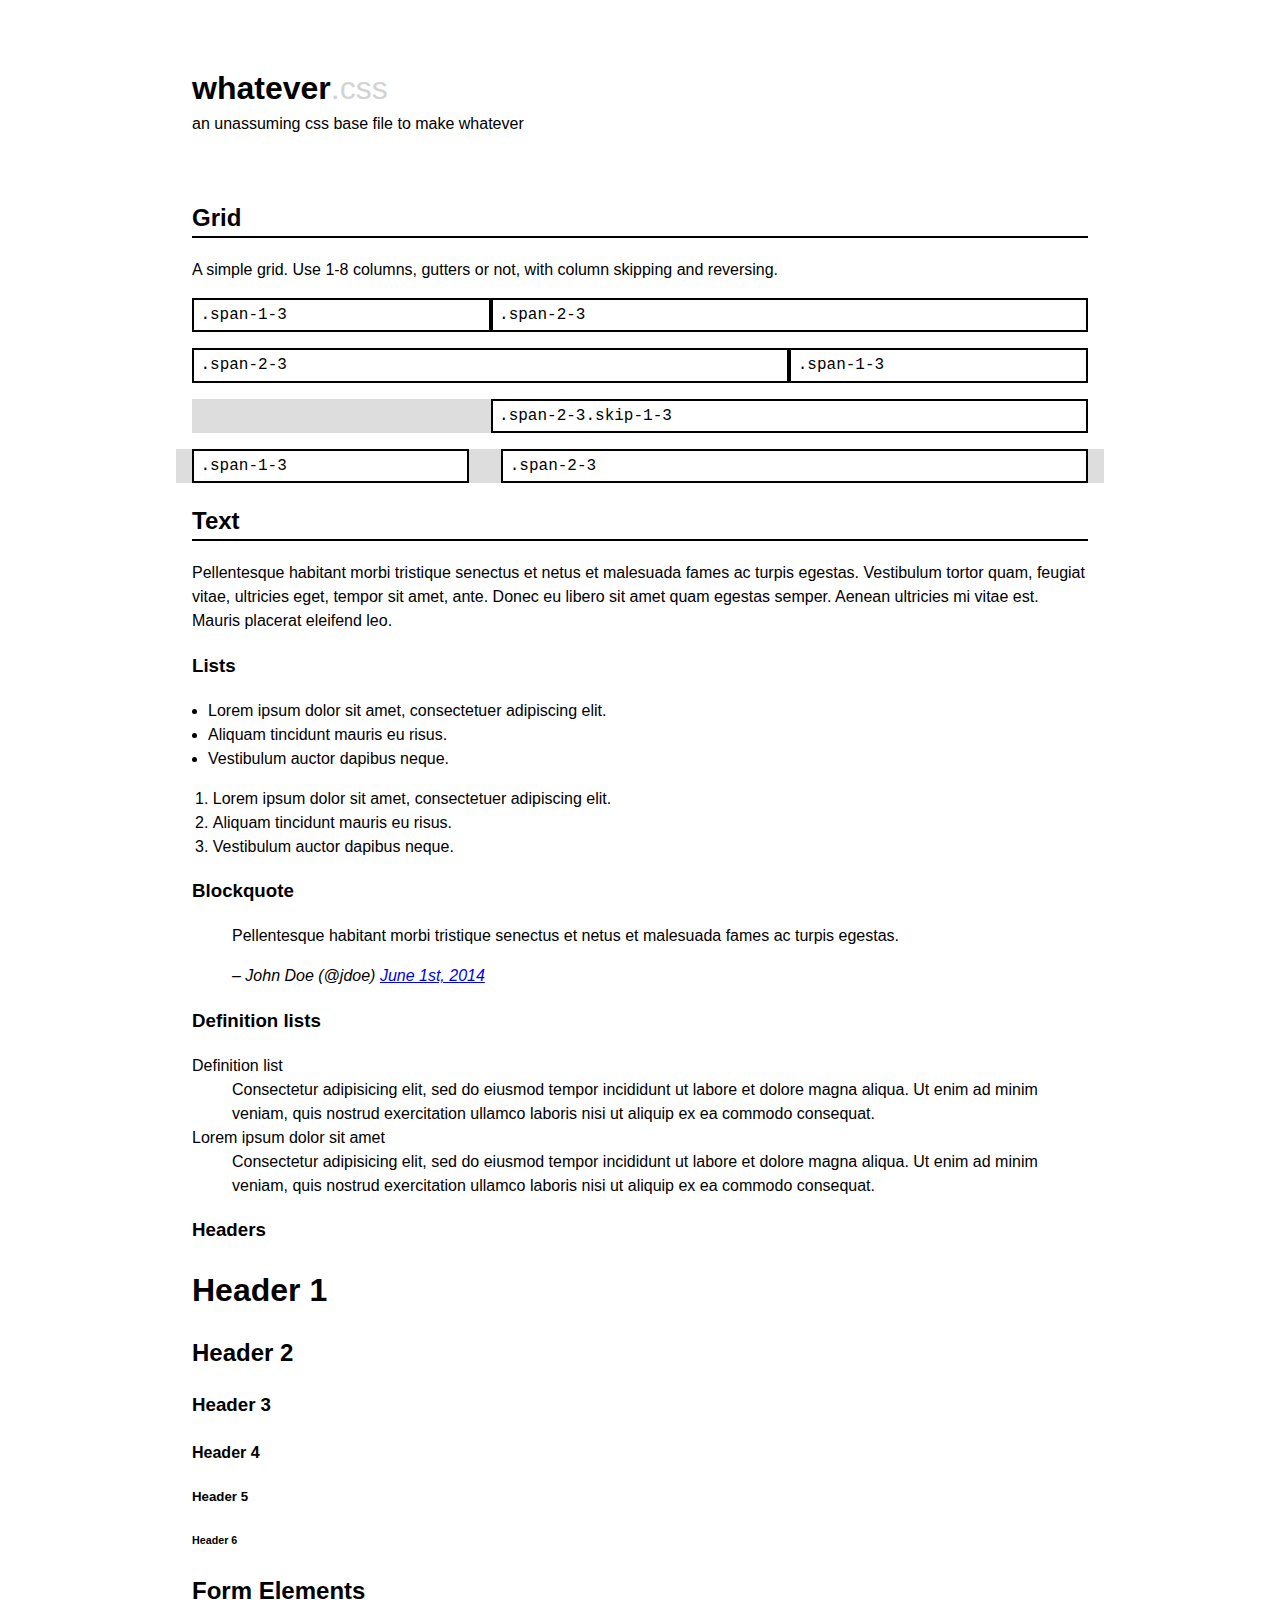
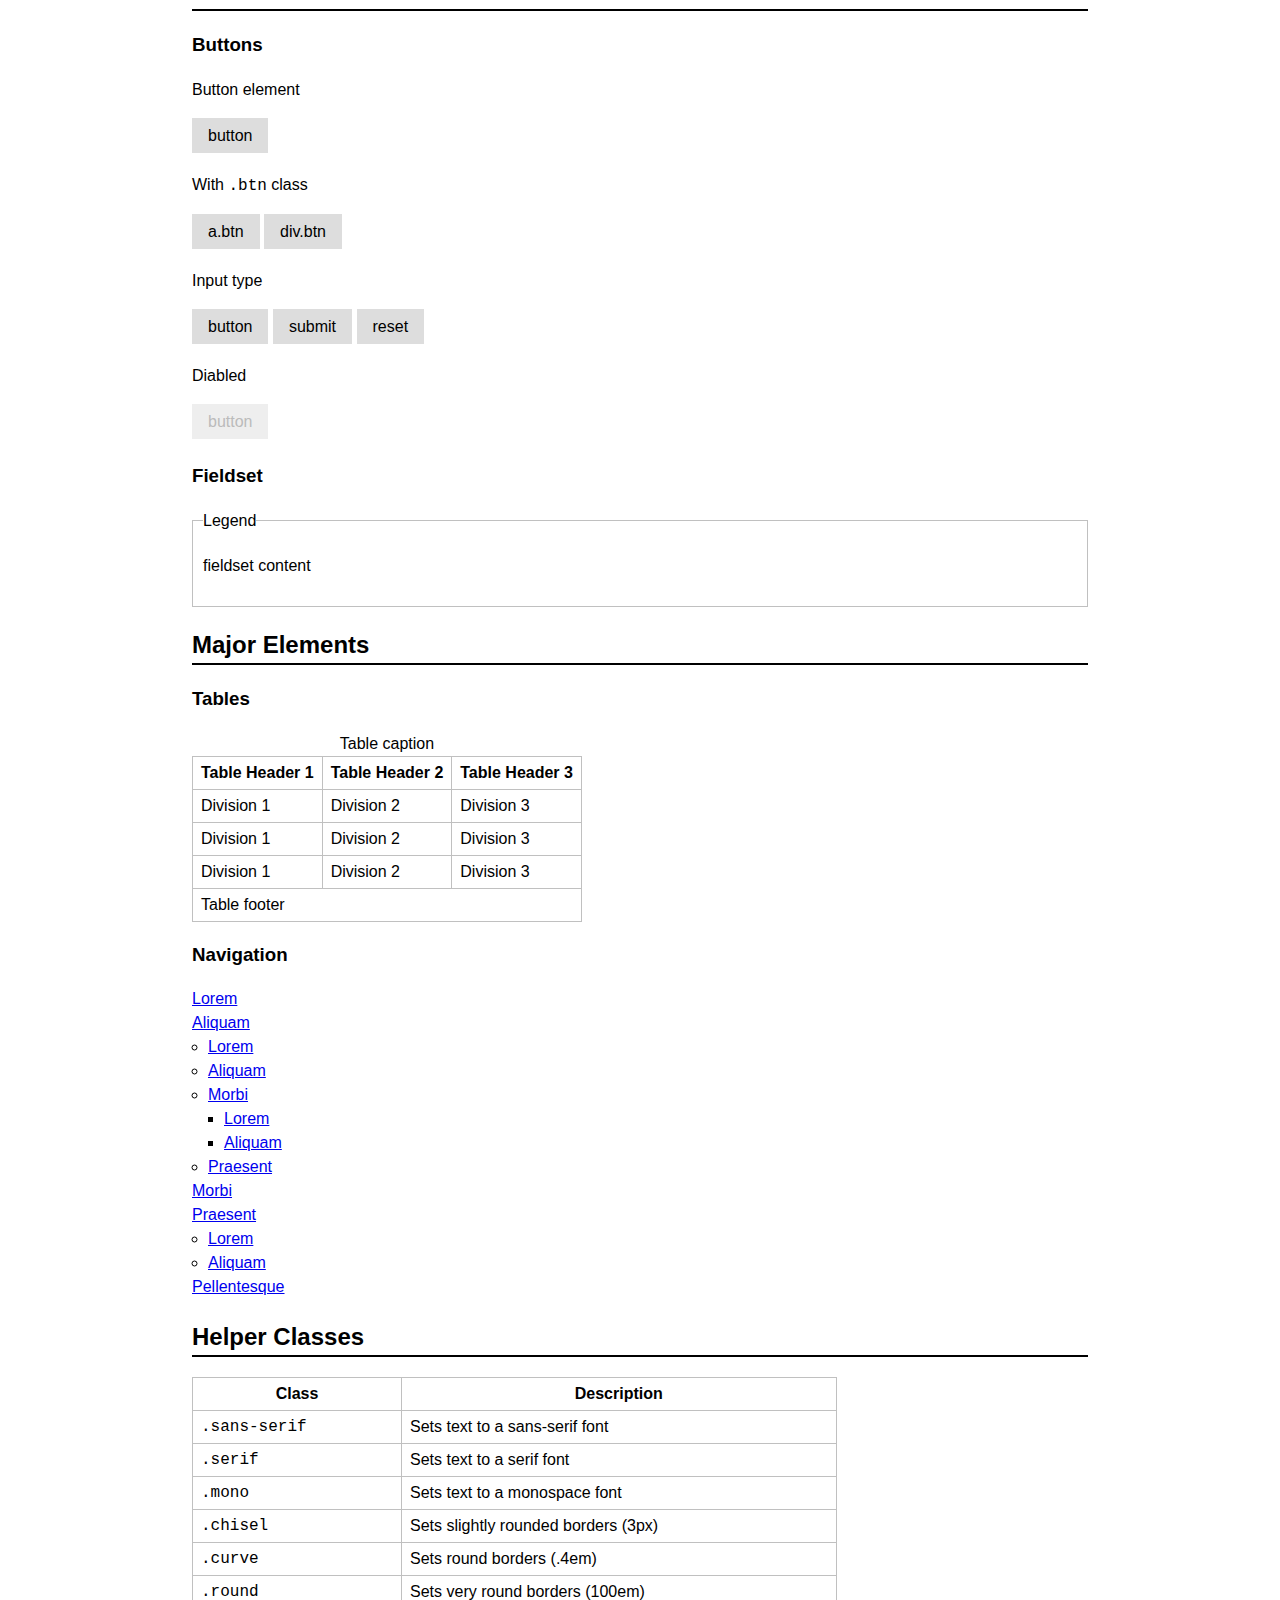
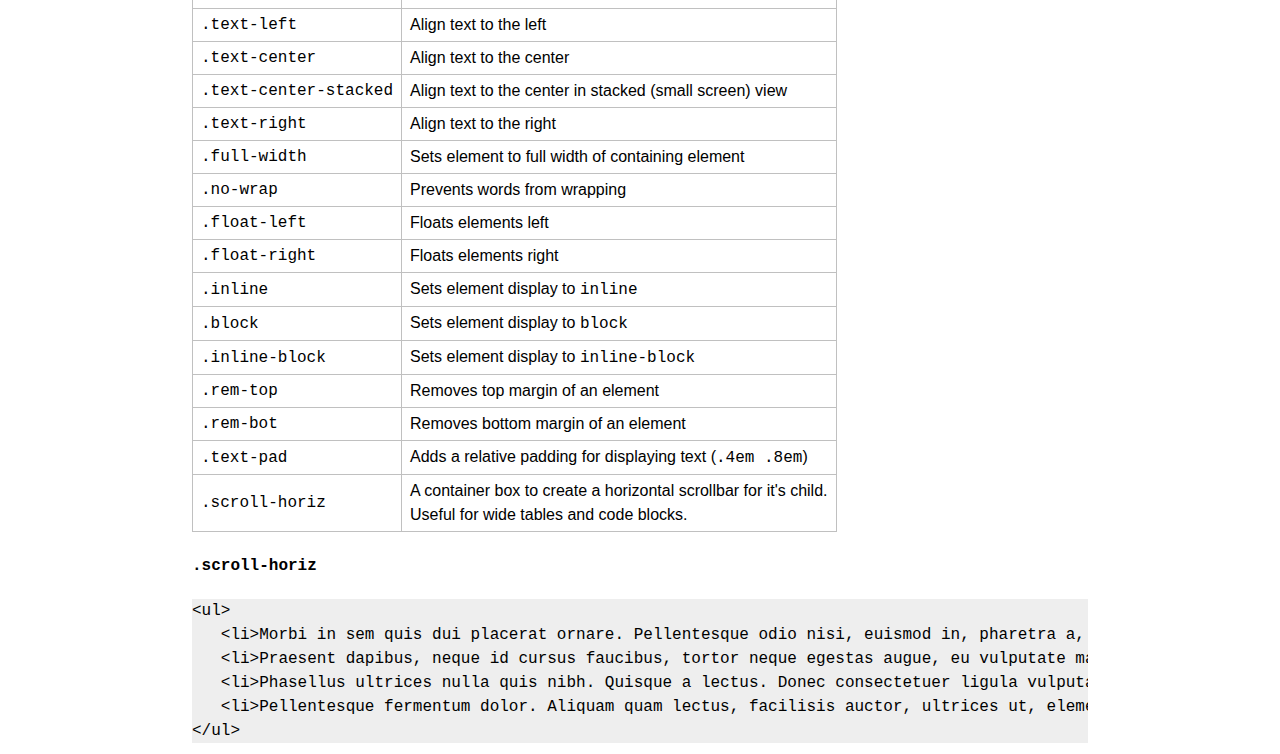
==== index.html @ 6bd066e4 "New repo and adding initial assets" ====
<!DOCTYPE html>
<html lang="en">

<head>
<meta charset="utf-8" />
<title>whatever.css</title>
<link rel="stylesheet" type="text/css" href="normalize.min.css" media="all">
<link rel="stylesheet" type="text/css" href="whatever.css" media="all">
<link rel="stylesheet" type="text/css" href="demo.css" media="all">

</head>

<body>

<div class="container">
	<h1 class="demo-title">whatever<span>.css</span></h1>
	<p class="demo-sub-title">an unassuming css base file to make whatever</p>


	<h2 class="demo-header">Grid</h2>
	<p>A simple grid. Use 1-8 columns, gutters or not, with column skipping and reversing.</p>
	<div class="demo-grid">
		<div class="row">
			<div class="col span-1-3 demo-col mono">.span-1-3</div>
			<div class="col span-2-3 demo-col mono">.span-2-3</div>
		</div>
		<div class="row reverse">
			<div class="col span-1-3 demo-col mono">.span-1-3</div>
			<div class="col span-2-3 demo-col mono">.span-2-3</div>
		</div>
		<div class="row">
			<div class="col span-2-3 skip-1-3 demo-col mono">.span-2-3.skip-1-3</div>
		</div>
		<div class="row spaced">
			<div class="col span-1-3"><div class="demo-col mono">.span-1-3</div></div>
			<div class="col span-2-3"><div class="demo-col mono">.span-2-3</div></div>
		</div>
	</div>

	<h2 class="demo-header">Text</h2>

	<p>Pellentesque habitant morbi tristique senectus et netus et malesuada fames ac turpis egestas. Vestibulum tortor quam, feugiat vitae, ultricies eget, tempor sit amet, ante. Donec eu libero sit amet quam egestas semper. Aenean ultricies mi vitae est. Mauris placerat eleifend leo.</p>

	<h3>Lists</h3>
	<ul>
		<li>Lorem ipsum dolor sit amet, consectetuer adipiscing elit.</li>
		<li>Aliquam tincidunt mauris eu risus.</li>
		<li>Vestibulum auctor dapibus neque.</li>
	</ul>

	<ol>
		<li>Lorem ipsum dolor sit amet, consectetuer adipiscing elit.</li>
		<li>Aliquam tincidunt mauris eu risus.</li>
		<li>Vestibulum auctor dapibus neque.</li>
	</ol>

	<h3>Blockquote</h3>
	<blockquote>
		<p>Pellentesque habitant morbi tristique senectus et netus et malesuada fames ac turpis egestas.</p>
		<cite>&ndash; John Doe (@jdoe) <a href="https://twitter.com/jdoe/statuses/9999999999999999">June 1st, 2014</a></cite>
	</blockquote>

	<h3>Definition lists</h3>
	<dl>
		<dt>Definition list</dt>
			<dd>Consectetur adipisicing elit, sed do eiusmod tempor incididunt ut labore et dolore magna aliqua. Ut enim ad minim veniam, quis nostrud exercitation ullamco laboris nisi ut aliquip ex ea commodo consequat.</dd>
		<dt>Lorem ipsum dolor sit amet</dt>
			<dd>Consectetur adipisicing elit, sed do eiusmod tempor incididunt ut labore et dolore magna aliqua. Ut enim ad minim veniam, quis nostrud exercitation ullamco laboris nisi ut aliquip ex ea commodo consequat.</dd>
	</dl>

	<h3>Headers</h3>
	<h1>Header 1</h1>
	<h2>Header 2</h2>
	<h3>Header 3</h3>
	<h4>Header 4</h4>
	<h5>Header 5</h5>
	<h6>Header 6</h6>


	<h2 class="demo-header">Form Elements</h2>
	<h3>Buttons</h3>

	<p>Button element</p>
	<button>button</button>

	<p>With <span class="mono">.btn</span> class</p>
	<a class="btn">a.btn</a>
	<div class="btn">div.btn</div>

	<p>Input type</p>
	<input type="button" value="button" />
	<input type="submit" value="submit" />
	<input type="reset" value="reset" />

	<p>Diabled</p>
	<button disabled>button</button>

	<h3>Fieldset</h3>
	<fieldset>
		<legend>Legend</legend>
		<p>fieldset content</p>
	</fieldset>


	<h2 class="demo-header">Major Elements</h2>
	<h3>Tables</h3>

	<table>
		<caption>Table caption</caption>
		<thead>
			<tr>
				<th>Table Header 1</th>
				<th>Table Header 2</th>
				<th>Table Header 3</th>
			</tr>
		</thead>
		<tfoot>
			<tr>
				<td colspan="3">Table footer</td>
			</tr>
		</tfoot>
		<tbody>
			<tr>
				<td>Division 1</td>
				<td>Division 2</td>
				<td>Division 3</td>
			</tr>
			<tr>
				<td>Division 1</td>
				<td>Division 2</td>
				<td>Division 3</td>
			</tr>
			<tr>
				<td>Division 1</td>
				<td>Division 2</td>
				<td>Division 3</td>
			</tr>
		</tbody>
	</table>

	<h3>Navigation</h3>
	<nav>
		<ul>
			<li><a href="#0">Lorem</a></li>
			<li><a href="#0">Aliquam</a>
				<ul>
					<li><a href="#0">Lorem</a></li>
					<li><a href="#0">Aliquam</a></li>
					<li><a href="#0">Morbi</a>
						<ul>
							<li><a href="#0">Lorem</a></li>
							<li><a href="#0">Aliquam</a></li>
						</ul>
					</li>
					<li><a href="#0">Praesent</a></li>
				</ul>
			</li>
			<li><a href="#0">Morbi</a></li>
			<li><a href="#0">Praesent</a>
				<ul>
					<li><a href="#0">Lorem</a></li>
					<li><a href="#0">Aliquam</a></li>
				</ul>
			</li>
			<li><a href="#0">Pellentesque</a></li>
		</ul>
	</nav>

	<h2 class="demo-header">Helper Classes</h2>
	<table>
		<thead>
			<th>Class</th>
			<th>Description</th>
		</thead>
		<tbody>
			<tr>
				<td class="mono">.sans-serif</td>
				<td>Sets text to a sans-serif font</td>
			</tr>
			<tr>
				<td class="mono">.serif</td>
				<td>Sets text to a serif font</td>
			</tr>
			<tr>
				<td class="mono">.mono</td>
				<td>Sets text to a monospace font</td>
			</tr>
			<tr>
				<td class="mono">.chisel</td>
				<td>Sets slightly rounded borders (3px)</td>
			</tr>
			<tr>
				<td class="mono">.curve</td>
				<td>Sets round borders (.4em)</td>
			</tr>
			<tr>
				<td class="mono">.round</td>
				<td>Sets very round borders (100em)</td>
			</tr>
			<tr>
				<td class="mono">.text-left</td>
				<td>Align text to the left</td>
			</tr>
			<tr>
				<td class="mono">.text-center</td>
				<td>Align text to the center</td>
			</tr>
			<tr>
				<td class="mono">.text-center-stacked</td>
				<td>Align text to the center in stacked (small screen) view</td>
			</tr>
			<tr>
				<td class="mono">.text-right</td>
				<td>Align text to the right</td>
			</tr>
			<tr>
				<td class="mono">.full-width</td>
				<td>Sets element to full width of containing element</td>
			</tr>
			<tr>
				<td class="mono">.no-wrap</td>
				<td>Prevents words from wrapping</td>
			</tr>
			<tr>
				<td class="mono">.float-left</td>
				<td>Floats elements left</td>
			</tr>
			<tr>
				<td class="mono">.float-right</td>
				<td>Floats elements right</td>
			</tr>
			<tr>
				<td class="mono">.inline</td>
				<td>Sets element display to <span class="mono">inline</span></td>
			</tr>
			<tr>
				<td class="mono">.block</td>
				<td>Sets element display to <span class="mono">block</span></td>
			</tr>
			<tr>
				<td class="mono">.inline-block</td>
				<td>Sets element display to <span class="mono">inline-block</span></td>
			</tr>
			<tr>
				<td class="mono">.rem-top</td>
				<td>Removes top margin of an element</td>
			</tr>
			<tr>
				<td class="mono">.rem-bot</td>
				<td>Removes bottom margin of an element</td>
			</tr>
			<tr>
				<td class="mono">.text-pad</td>
				<td>Adds a relative padding for displaying text (<span class="mono">.4em .8em</span>)</td>
			</tr>
			<tr>
				<td class="mono">.scroll-horiz</td>
				<td>A container box to create a horizontal scrollbar for it's child. <br />Useful for wide tables and code blocks.</td>
			</tr>
		</tbody>
	</table>

	<h4 class="mono">.scroll-horiz</h4>
	<pre class="scroll-horiz demo-bg-gray"><code>&lt;ul>
   &lt;li>Morbi in sem quis dui placerat ornare. Pellentesque odio nisi, euismod in, pharetra a, ultricies in, diam. Sed arcu. Cras consequat.&lt;/li>
   &lt;li>Praesent dapibus, neque id cursus faucibus, tortor neque egestas augue, eu vulputate magna eros eu erat. Aliquam erat volutpat. Nam dui mi, tincidunt quis, accumsan porttitor, facilisis luctus, metus.&lt;/li>
   &lt;li>Phasellus ultrices nulla quis nibh. Quisque a lectus. Donec consectetuer ligula vulputate sem tristique cursus. Nam nulla quam, gravida non, commodo a, sodales sit amet, nisi.&lt;/li>
   &lt;li>Pellentesque fermentum dolor. Aliquam quam lectus, facilisis auctor, ultrices ut, elementum vulputate, nunc.&lt;/li>
&lt;/ul></code></pre>


</div>



</body>

</html>
---- whatever.css ----
/*
whatever.css
*/

html {
	font: 100 16px/1.5 sans-serif;
	-webkit-text-size-adjust: none;
	-moz-box-sizing: border-box;
	box-sizing: border-box;
}

*, *:before, *:after {
	-moz-box-sizing: inherit;
	box-sizing: inherit;
}

body { margin: 0; }

a img { border: none; }

img,
svg,
video,
audio,
canvas { max-width: 100%; }

ul { padding-left: 1em; }
ol { padding-left: 1.3em; }

abbr[title],
acronym[title] {
	border-bottom: 1px dotted;
}

hr {
	height: .1em;
	border: none;
	color: #000;
	background-color: #000;
}

table {
	table-layout: fixed;
	margin: 1em 0;
}
th,
td {
	padding: .25em .5em;
	border: solid .1em #c0c0c0;
}

input {
	max-width: 100%;
}
input[type='button'] {
	-webkit-appearance: none;
}

input,
optgroup,
select,
textarea,
input[type="file"]::-webkit-file-upload-button {
	border: solid .1em #c0c0c0;
}

/* Buttons */
button,
.btn,
input[type='button'],
input[type='submit'],
input[type='reset'] {
	display: inline-block;
	margin-bottom: .25em;
    padding: .5em 1em;
    border: none;
    background-color: #ddd;
    vertical-align: middle;
    text-align: center;
    text-decoration: none;
    font-weight: normal;
    line-height: 1.2;
    cursor: pointer;
}
.btn:visited {

}

button:hover,
.btn:hover,
input[type='button']:hover,
input[type='submit']:hover,
input[type='reset']:hover {
    background-color: #eee;
	text-decoration: none;
}

button:not([disabled]):active,
.btn:not([disabled]):active,
input[type='button']:not([disabled]):active,
input[type='submit']:not([disabled]):active,
input[type='reset']:not([disabled]):active {
	outline: none;

}

button[disabled],
.btn[disabled],
input[type='button'][disabled],
input[type='submit'][disabled],
input[type='reset'][disabled] {
    background-color: #eee;
    color: #bbb;
    text-shadow: none;
    cursor: not-allowed;
}

textarea { max-width: 100%; }

fieldset {
	border-width: .1em;
	margin: 1em 0;
}

figure { margin: 0; }

nav > ul {
    margin: 0;
    padding-left: 0;
    list-style-type: none;
	font-weight: normal;
}

nav a:not([href]) { cursor: default; }

small { line-height: 1; }

.sans-serif { font-family: sans-serif; }
.serif { font-family: serif; }
.mono { font-family: monospace; }

.chisel { border-radius: 3px; }
.curve { border-radius: .4em; }
.round { border-radius: 100em; }

.text-left { text-align: left; }
.text-center { text-align: center; }
.text-right { text-align: right; }

.full-width { max-width: 100%; width: 100%; }

.no-wrap { white-space: nowrap; }

.float-left { float: left; }
.float-right { float: right; }

.inline { display: inline; }
.block { display: block; }
.inline-block { display: inline-block; }

.rem-top { margin-top: 0; }
.rem-bot { margin-bottom: 0; }

.text-pad { padding: .4em .8em; }

.scroll-horiz {
	overflow-x: visible;
	overflow-y: scroll;
	-webkit-overflow-scrolling: touch;
}

/*== GRID ==*/
.container {
	margin-right: auto;
	margin-left: auto;
	padding-right: 2em;
	padding-left: 2em;
	max-width: 60em;
}

.row {
	clear: both;
	width: 100%;
}
.row.spaced {
	margin-right: -1em;
	margin-left: -1em;
	width: auto;
}

.col {
	float: left;
	width: 100%;
}
.row.spaced > .col {
	padding-right: 1em;
	padding-left: 1em;
}
.row.reverse > .col {
	float: right;
	margin-left: 0;
}

.col.span-7-8 { width: 87.5%; }
.col.span-6-7 { width: 85.714%; }
.col.span-5-6 { width: 83.333%; }
.col.span-4-5 { width: 80%; }
.col.span-3-4,
.col.span-6-8 { width: 75%; }
.col.span-5-7 { width: 71.428%; }
.col.span-2-3,
.col.span-4-6 { width: 66.666%; }
.col.span-5-8 { width: 62.5%; }
.col.span-3-5 { width: 60%; }
.col.span-4-7 { width: 57.142%; }
.col.span-1-2,
.col.span-2-4,
.col.span-3-6,
.col.span-4-8 { width: 50%; }
.col.span-3-7 { width: 42.857%; }
.col.span-2-5 { width: 40%; }
.col.span-3-8 { width: 37.5%; }
.col.span-1-3,
.col.span-2-6 { width: 33.333%; }
.col.span-2-7 { width: 28.571%; }
.col.span-1-4,
.col.span-2-8 { width: 25%; }
.col.span-1-5 { width: 20%; }
.col.span-1-6 { width: 16.666%; }
.col.span-1-7 { width: 14.285%; }
.col.span-1-8 { width: 12.5%; }

.col.skip-7-8 { margin-left: 87.5%; }
.col.skip-6-7 { margin-left: 85.714%; }
.col.skip-5-6 { margin-left: 83.333%; }
.col.skip-4-5 { margin-left: 80%; }
.col.skip-3-4,
.col.skip-6-8 { margin-left: 75%; }
.col.skip-5-7 { margin-left: 71.428%; }
.col.skip-2-3,
.col.skip-4-6 { margin-left: 66.666%; }
.col.skip-5-8 { margin-left: 62.5%; }
.col.skip-3-5 { margin-left: 60%; }
.col.skip-4-7 { margin-left: 57.142%; }
.col.skip-1-2,
.col.skip-2-4,
.col.skip-3-6,
.col.skip-4-8 { margin-left: 50%; }
.col.skip-3-7 { margin-left: 42.857%; }
.col.skip-2-5 { margin-left: 40%; }
.col.skip-3-8 { margin-left: 37.5%; }
.col.skip-1-3,
.col.skip-2-6 { margin-left: 33.333%; }
.col.skip-2-7 { margin-left: 28.571%; }
.col.skip-1-4,
.col.skip-2-8 { margin-left: 25%; }
.col.skip-1-5 { margin-left: 20%; }
.col.skip-1-6 { margin-left: 16.666%; }
.col.skip-1-7 { margin-left: 14.285%; }
.col.skip-1-8 { margin-left: 12.5%; }

.row.reverse > .col.skip-7-8 { margin-right: 87.5%; }
.row.reverse > .col.skip-6-7 { margin-right: 85.714%; }
.row.reverse > .col.skip-5-6 { margin-right: 83.333%; }
.row.reverse > .col.skip-4-5 { margin-right: 80%; }
.row.reverse > .col.skip-3-4,
.row.reverse > .col.skip-6-8 { margin-right: 75%; }
.row.reverse > .col.skip-5-7 { margin-right: 71.428%; }
.row.reverse > .col.skip-2-3,
.row.reverse > .col.skip-4-6 { margin-right: 66.666%; }
.row.reverse > .col.skip-5-8 { margin-right: 62.5%; }
.row.reverse > .col.skip-3-5 { margin-right: 60%; }
.row.reverse > .col.skip-4-7 { margin-right: 57.142%; }
.row.reverse > .col.skip-1-2,
.row.reverse > .col.skip-2-4,
.row.reverse > .col.skip-3-6,
.row.reverse > .col.skip-4-8 { margin-right: 50%; }
.row.reverse > .col.skip-3-7 { margin-right: 42.857%; }
.row.reverse > .col.skip-2-5 { margin-right: 40%; }
.row.reverse > .col.skip-3-8 { margin-right: 37.5%; }
.row.reverse > .col.skip-1-3,
.row.reverse > .col.skip-2-6 { margin-right: 33.333%; }
.row.reverse > .col.skip-2-7 { margin-right: 28.571%; }
.row.reverse > .col.skip-1-4,
.row.reverse > .col.skip-2-8 { margin-right: 25%; }
.row.reverse > .col.skip-1-5 { margin-right: 20%; }
.row.reverse > .col.skip-1-6 { margin-right: 16.666%; }
.row.reverse > .col.skip-1-7 { margin-right: 14.285%; }
.row.reverse > .col.skip-1-8 { margin-right: 12.5%; }

/* clearfix for floated children */
nav ul:after,
.cf:after,
.row:after {
  content: "";
  display: table;
  clear: both;
}

/*== MEDIA QUERIES ==*/
/* large screen */
@media only screen and (min-width: 1700px) {
	body { font-size: 160%; }
}

/* normal desktop */
@media only screen and (max-width: 1699px) and (min-width: 1300px)  {
	body { font-size: 120%; }
}

/* small / tablet */
@media only screen and (max-width: 1299px) and (min-width: 481px)  {

}

/* all but phone (stacked columns) */
@media only screen and (min-width: 481px) {
	.show-stacked { display: none; }
}

/* phone (stacked columns) */
@media only screen and (max-width: 480px) {
	body { font-size: 90%; }

	.row:not(.no-stack) > .col {
		float: none;
		width: 100%;
	}

	.row:not(.no-stack) > .col[class*="skip-"],
	.row:not(.no-stack).reverse > .col[class*="skip-"] /* for selectivity */ {
		margin-right: 0;
		margin-left: 0;
	}

	.text-center-stacked { text-align: center; }

	.hide-stacked { display: none; }
}
---- demo.css ----
.demo-title {
    margin: 2em 0 0 0;
}

.demo-title span {
    font-weight: 100;
    color: lightgray;
}
.demo-sub-title {
    margin: 0 0 4em 0;
}

h1.demo-header,
h2.demo-header,
h3.demo-header,
h4.demo-header,
h5.demo-header,
h6.demo-header {
    border-bottom: solid .1em;
}

.demo-grid .row {
    margin-top: 1em;
    margin-bottom: 1em;
    background-color: #ddd;
}

.demo-grid .demo-col {
    border: .15em solid black;
    padding: .2em .4em;
    background-color: white;
}

.demo-bg-gray {
    background-color: #eee;
}
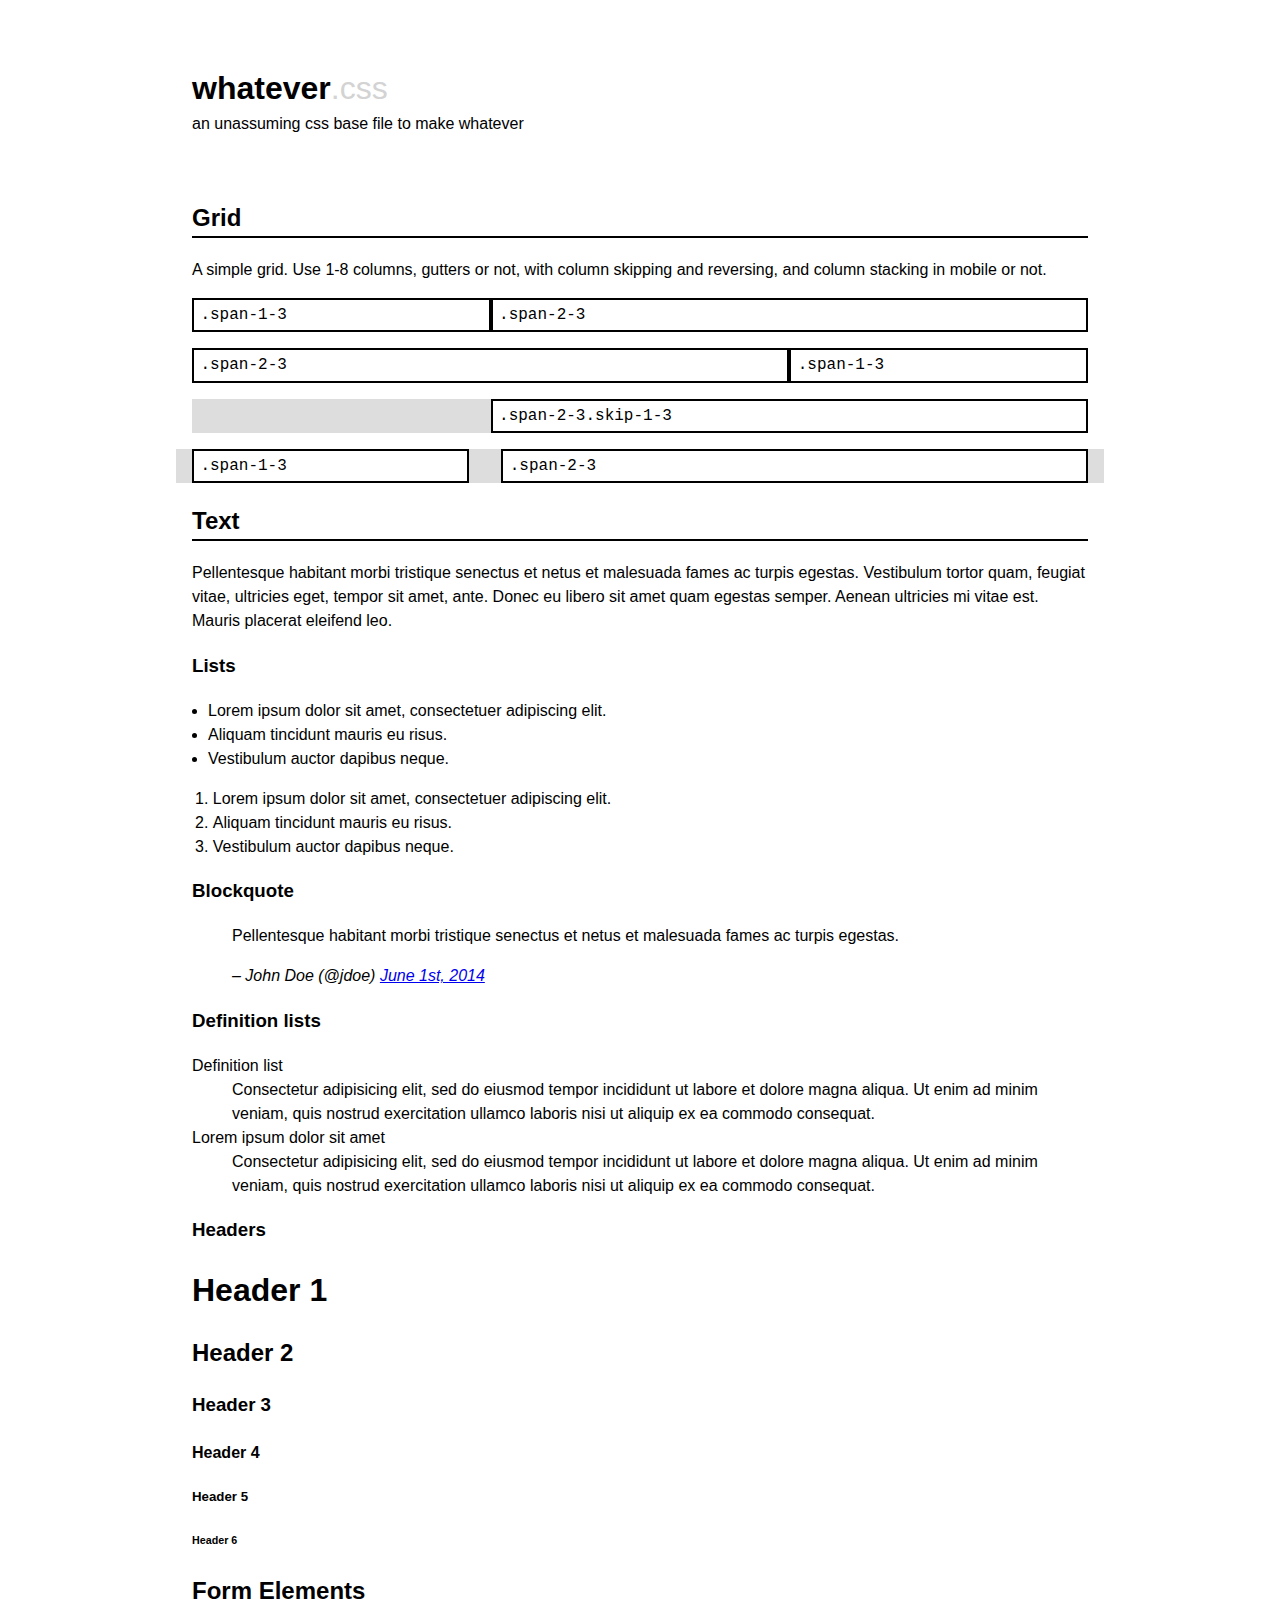
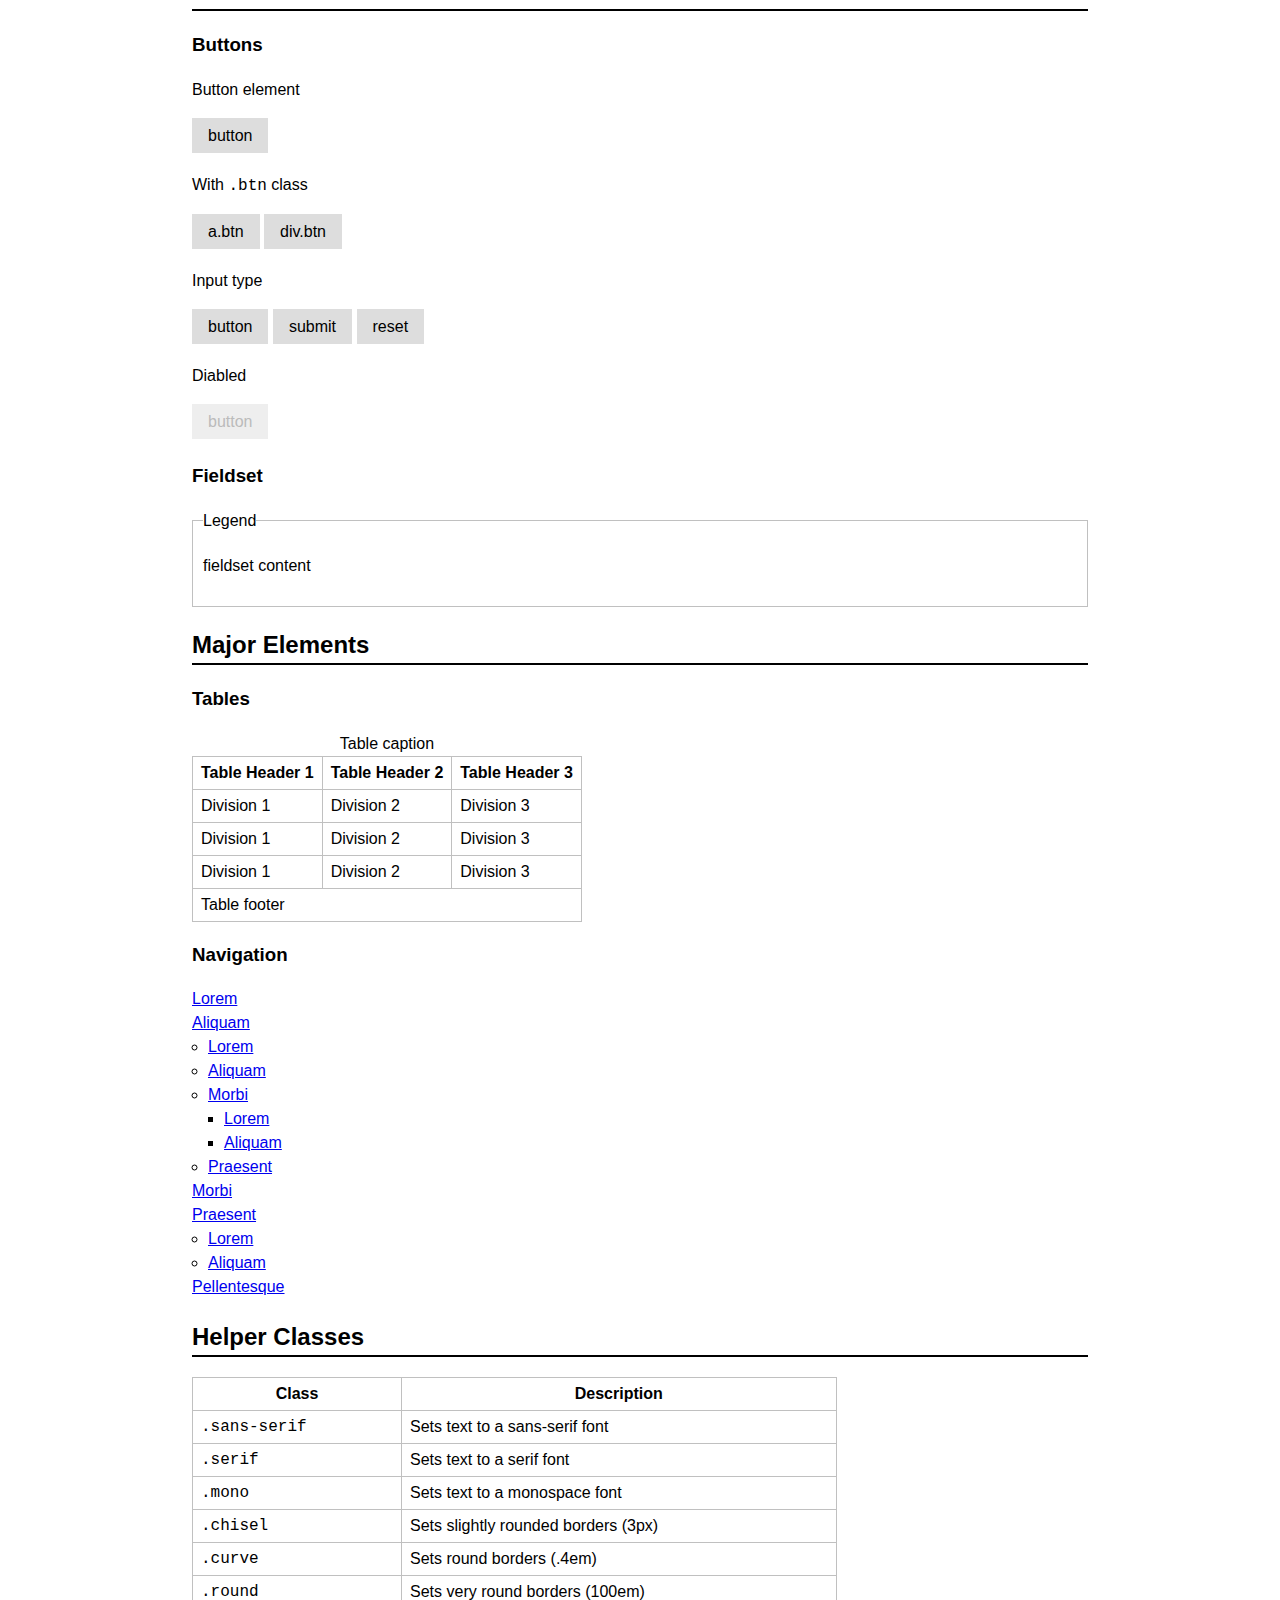
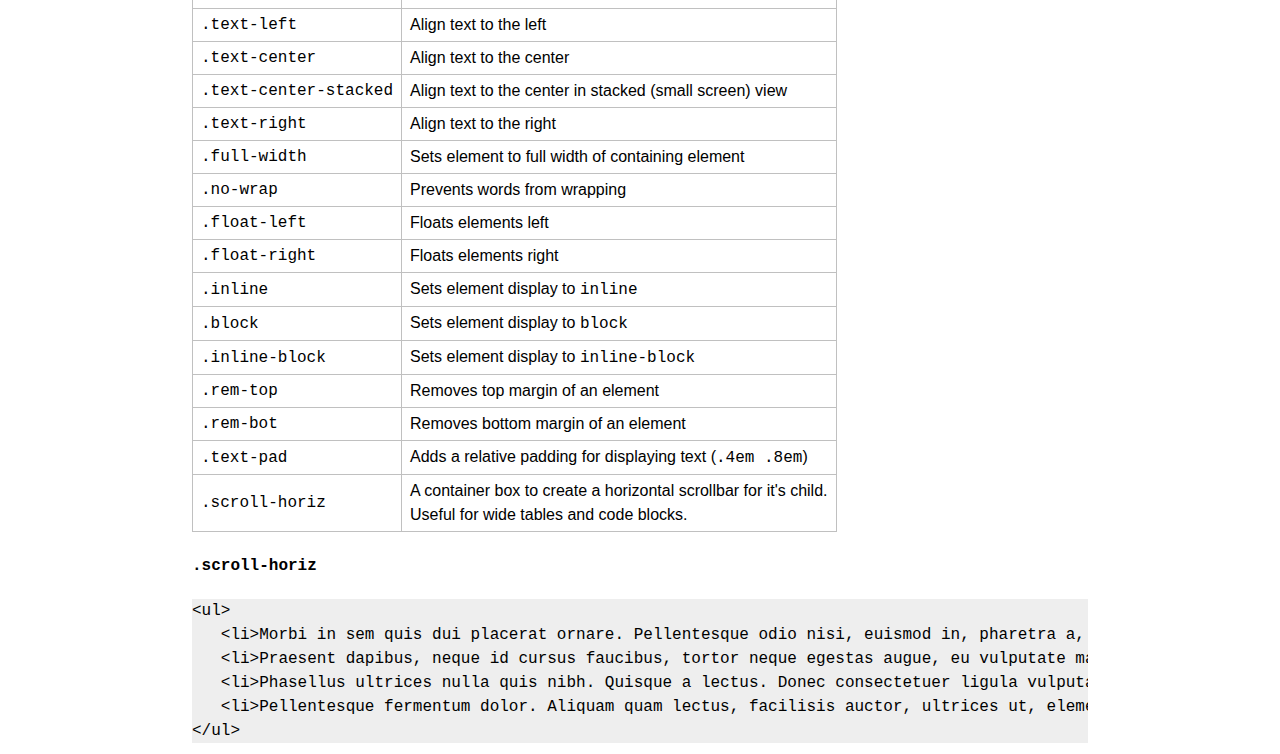
==== commit c0625856: "More commenting" ====
--- a/index.html
+++ b/index.html
@@ -2,8 +2,10 @@
 <html lang="en">
 
 <head>
+<title>whatever.css</title>
 <meta charset="utf-8" />
-<title>whatever.css</title>
+<meta name="viewport" content="width=device-width, initial-scale=1" />
+
 <link rel="stylesheet" type="text/css" href="normalize.min.css" media="all">
 <link rel="stylesheet" type="text/css" href="whatever.css" media="all">
 <link rel="stylesheet" type="text/css" href="demo.css" media="all">
@@ -13,12 +15,12 @@
 <body>
 
 <div class="container">
+
 	<h1 class="demo-title">whatever<span>.css</span></h1>
 	<p class="demo-sub-title">an unassuming css base file to make whatever</p>
 
-
 	<h2 class="demo-header">Grid</h2>
-	<p>A simple grid. Use 1-8 columns, gutters or not, with column skipping and reversing.</p>
+	<p>A simple grid. Use 1-8 columns, gutters or not, with column skipping and reversing, and column stacking in mobile or not.</p>
 	<div class="demo-grid">
 		<div class="row">
 			<div class="col span-1-3 demo-col mono">.span-1-3</div>
@@ -75,7 +77,6 @@
 	<h4>Header 4</h4>
 	<h5>Header 5</h5>
 	<h6>Header 6</h6>
-
 
 	<h2 class="demo-header">Form Elements</h2>
 	<h3>Buttons</h3>
--- a/whatever.css
+++ b/whatever.css
@@ -3,36 +3,37 @@
 */
 
 html {
-	font: 100 16px/1.5 sans-serif;
-	-webkit-text-size-adjust: none;
-	-moz-box-sizing: border-box;
-	box-sizing: border-box;
+	font: 100 16px/1.5 sans-serif; /* better default font */
+	-moz-box-sizing: border-box; /* border box sizing for mozilla */
+	box-sizing: border-box; /* border box sizing */
 }
 
 *, *:before, *:after {
-	-moz-box-sizing: inherit;
-	box-sizing: inherit;
-}
-
-body { margin: 0; }
-
-a img { border: none; }
+	-moz-box-sizing: inherit; /* inherit box sizing for mozilla */
+	box-sizing: inherit; /* inherit box sizing */
+}
+
+body { margin: 0; /* remove body margin */ }
+
+a img {
+	border: none; /* removes border on older browsers */
+	vertical-align: middle; /* vertically centers images in links */
+}
 
 img,
 svg,
 video,
 audio,
-canvas { max-width: 100%; }
-
-ul { padding-left: 1em; }
-ol { padding-left: 1.3em; }
+canvas,
+input { max-width: 100%; /* keep elements in container */ }
+
+ul { padding-left: 1em; /* bullets flush left */ }
+ol { padding-left: 1.3em; /* bullets flush left */ }
 
 abbr[title],
-acronym[title] {
-	border-bottom: 1px dotted;
-}
-
-hr {
+acronym[title] { border-bottom: .1em dotted; /* add abbreviation style */ }
+
+hr { /* basic hr style */
 	height: .1em;
 	border: none;
 	color: #000;
@@ -40,46 +41,67 @@
 }
 
 table {
-	table-layout: fixed;
-	margin: 1em 0;
+	table-layout: fixed; /* a more reliable table */
+	border-collapse: collapse; /* keep it tight */
+	margin: 1em 0; /* typical element margins */
 }
 th,
-td {
+td { /* basic table style */
 	padding: .25em .5em;
 	border: solid .1em #c0c0c0;
 }
 
 input {
-	max-width: 100%;
+	font-size: inherit; /* fixes some inputs not resizing */
 }
 input[type='button'] {
 	-webkit-appearance: none;
 }
-
-input,
-optgroup,
-select,
-textarea,
-input[type="file"]::-webkit-file-upload-button {
-	border: solid .1em #c0c0c0;
-}
-
-/* Buttons */
+input[type='range'] {
+	margin: 0; /* remove side margins */
+}
+
+textarea {
+	font: inherit; /* remove monospace styling */
+	max-width: 100%; /* prevent from resizing past container */
+}
+
+select { font-size: inherit; /* fixes select not resizing */ }
+
+iframe { border: 0; /* remove border */ }
+
+fieldset {
+	border-width: .1em; /* font relative border width */
+	margin: 1em 0;
+}
+
+legend { padding: 0; /* aligns legend with fieldset content */ }
+
+blockquote { margin: 1em 2.5em; /* font relative margins */ }
+
+figure { margin: 1em 0; /* typical element margins */ }
+
+small { line-height: 1; }
+
+dd { margin-left: 2.5em; /* font relative margin */ }
+
 button,
 .btn,
 input[type='button'],
 input[type='submit'],
-input[type='reset'] {
+input[type='reset'] { /* basic button style */
+	font-size: inherit;
+	font-weight: normal;
+    line-height: 1.2;
 	display: inline-block;
 	margin-bottom: .25em;
     padding: .5em 1em;
     border: none;
+	color: inherit;
     background-color: #ddd;
     vertical-align: middle;
     text-align: center;
     text-decoration: none;
-    font-weight: normal;
-    line-height: 1.2;
     cursor: pointer;
 }
 .btn:visited {
@@ -90,7 +112,7 @@
 .btn:hover,
 input[type='button']:hover,
 input[type='submit']:hover,
-input[type='reset']:hover {
+input[type='reset']:hover { /* basic hover button style */
     background-color: #eee;
 	text-decoration: none;
 }
@@ -99,41 +121,29 @@
 .btn:not([disabled]):active,
 input[type='button']:not([disabled]):active,
 input[type='submit']:not([disabled]):active,
-input[type='reset']:not([disabled]):active {
+input[type='reset']:not([disabled]):active { /* basic active button style */
 	outline: none;
-
 }
 
 button[disabled],
 .btn[disabled],
 input[type='button'][disabled],
 input[type='submit'][disabled],
-input[type='reset'][disabled] {
+input[type='reset'][disabled] { /* basic diasbled button style */
     background-color: #eee;
     color: #bbb;
     text-shadow: none;
     cursor: not-allowed;
 }
 
-textarea { max-width: 100%; }
-
-fieldset {
-	border-width: .1em;
-	margin: 1em 0;
-}
-
-figure { margin: 0; }
-
-nav > ul {
+nav > ul { /* basic nav ul styles */
     margin: 0;
     padding-left: 0;
     list-style-type: none;
 	font-weight: normal;
 }
 
-nav a:not([href]) { cursor: default; }
-
-small { line-height: 1; }
+nav a:not([href]) { cursor: default; /* remove pointer on nav links with no destination */ }
 
 .sans-serif { font-family: sans-serif; }
 .serif { font-family: serif; }
@@ -147,7 +157,7 @@
 .text-center { text-align: center; }
 .text-right { text-align: right; }
 
-.full-width { max-width: 100%; width: 100%; }
+.full-width { width: 100%; }
 
 .no-wrap { white-space: nowrap; }
 
@@ -163,9 +173,9 @@
 
 .text-pad { padding: .4em .8em; }
 
-.scroll-horiz {
+.scroll-horiz { /* a horizontally scrollable container div for wide elements */
 	overflow-x: visible;
-	overflow-y: scroll;
+	overflow-y: hidden;
 	-webkit-overflow-scrolling: touch;
 }
 
@@ -288,38 +298,33 @@
 .row.reverse > .col.skip-1-7 { margin-right: 14.285%; }
 .row.reverse > .col.skip-1-8 { margin-right: 12.5%; }
 
-/* clearfix for floated children */
+
 nav ul:after,
 .cf:after,
-.row:after {
+.row:after { /* clearfix for floated children */
   content: "";
   display: table;
   clear: both;
 }
 
 /*== MEDIA QUERIES ==*/
-/* large screen */
-@media only screen and (min-width: 1700px) {
+@media only screen and (min-width: 1700px) { /* large screen */
 	body { font-size: 160%; }
 }
 
-/* normal desktop */
-@media only screen and (max-width: 1699px) and (min-width: 1300px)  {
+@media only screen and (max-width: 1699px) and (min-width: 1300px)  { /* normal desktop */
 	body { font-size: 120%; }
 }
 
-/* small / tablet */
-@media only screen and (max-width: 1299px) and (min-width: 481px)  {
-
-}
-
-/* all but phone (stacked columns) */
-@media only screen and (min-width: 481px) {
+@media only screen and (max-width: 1299px) and (min-width: 481px)  { /* small screen / tablet */
+
+}
+
+@media only screen and (min-width: 481px) { /* all but phone (stacked columns) */
 	.show-stacked { display: none; }
 }
 
-/* phone (stacked columns) */
-@media only screen and (max-width: 480px) {
+@media only screen and (max-width: 480px) { /* phone (stacked columns) */
 	body { font-size: 90%; }
 
 	.row:not(.no-stack) > .col {
--- a/demo.css
+++ b/demo.css
@@ -34,3 +34,16 @@
 .demo-bg-gray {
     background-color: #eee;
 }
+
+.demo-section {
+    min-height: 100vh;
+    padding: 2em 0;
+}
+
+.demo-hero {
+        background-image:
+/*        -webkit-radial-gradient(40% 50%, circle, transparent, #a95ed8),
+        -webkit-radial-gradient(20% 20%, 40vw 80vh, #80ebff, transparent);*/
+        radial-gradient(circle farthest-side, transparent, #a95ed8),
+        radial-gradient(circle farthest-side, #80ebff, transparent);
+}
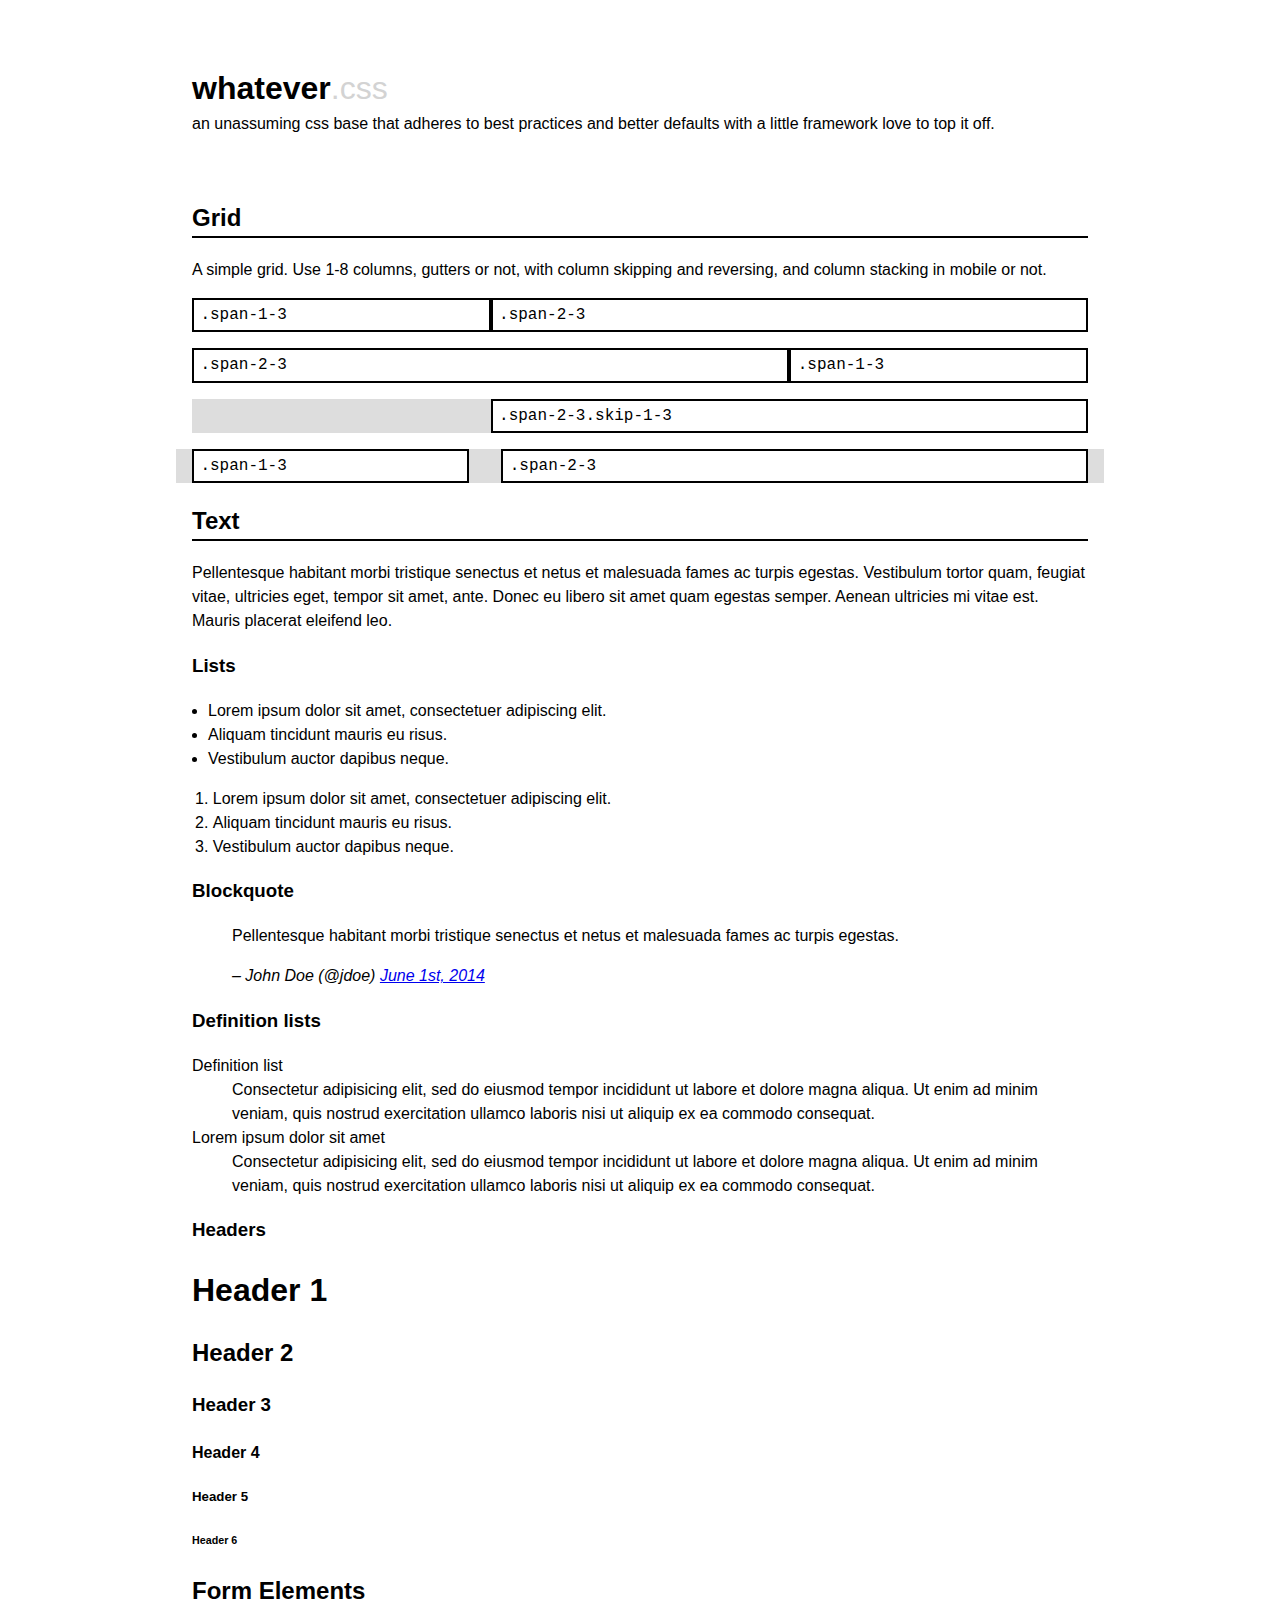
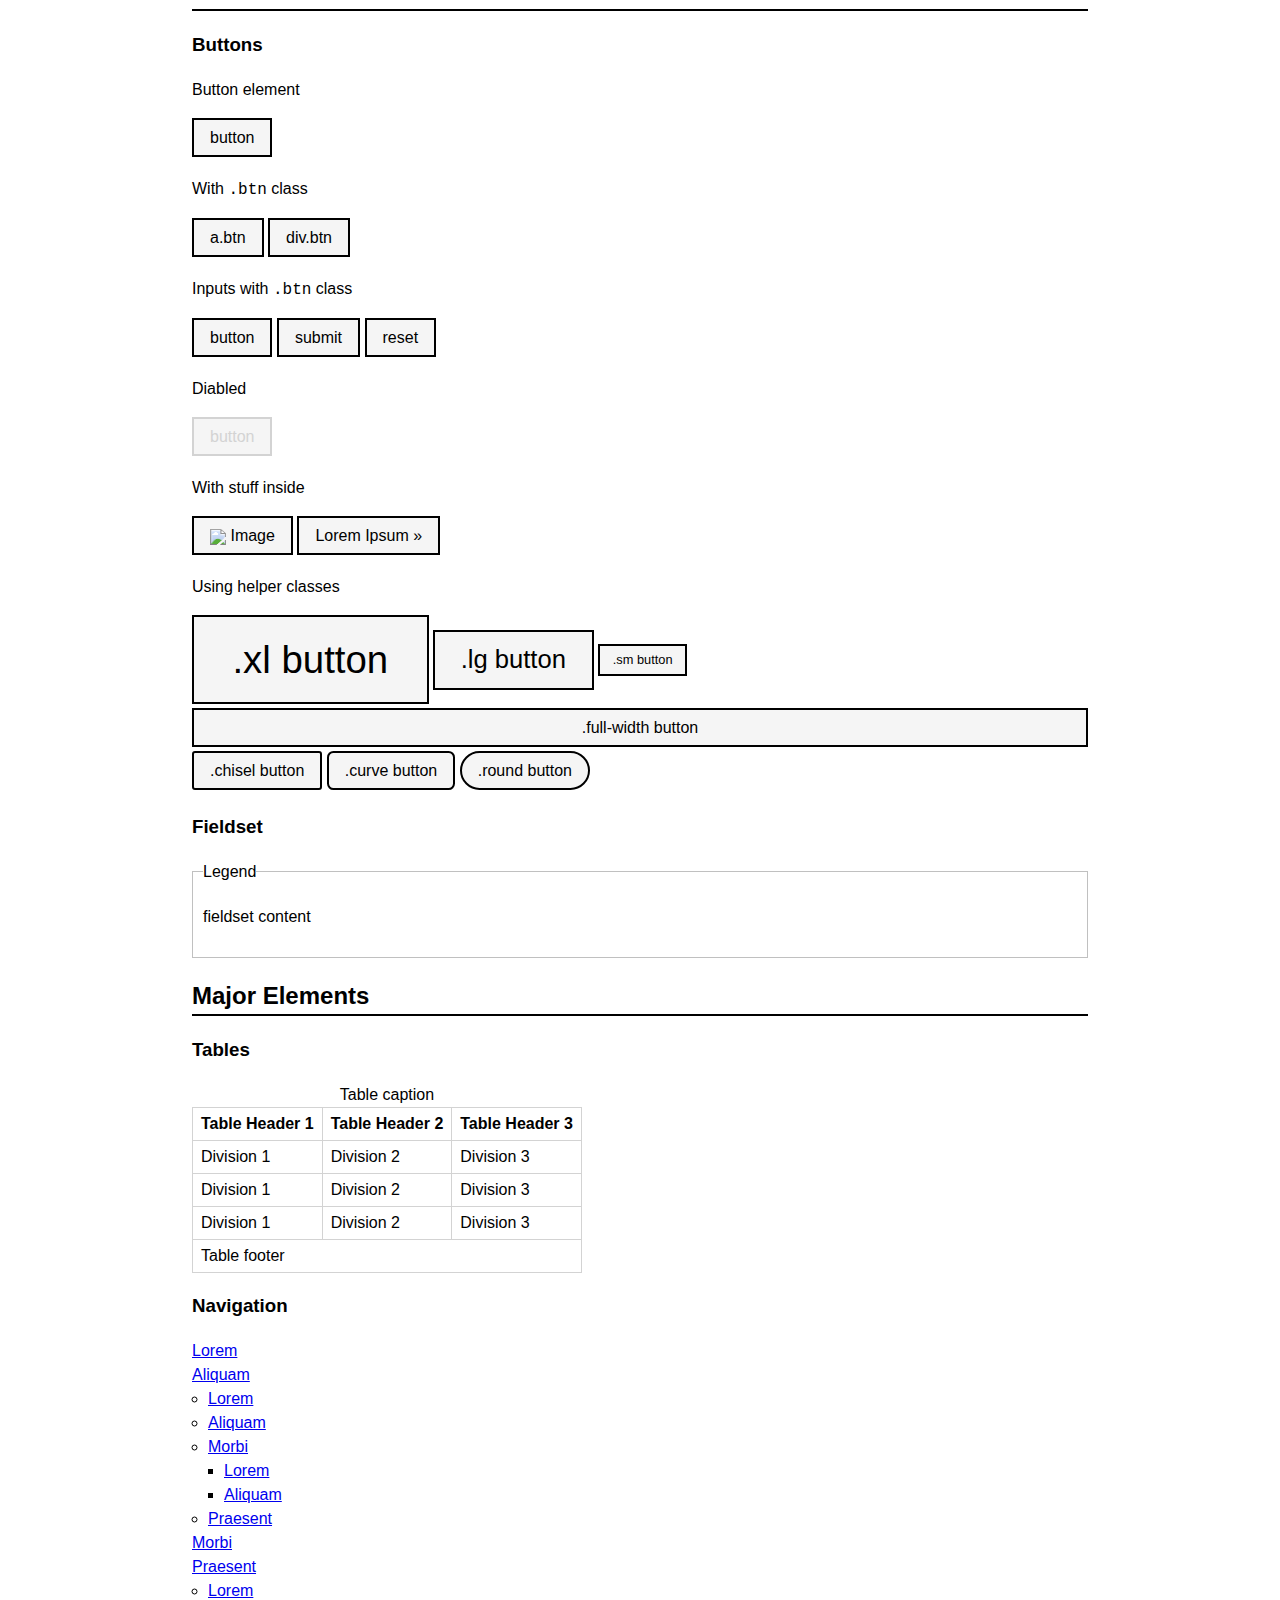
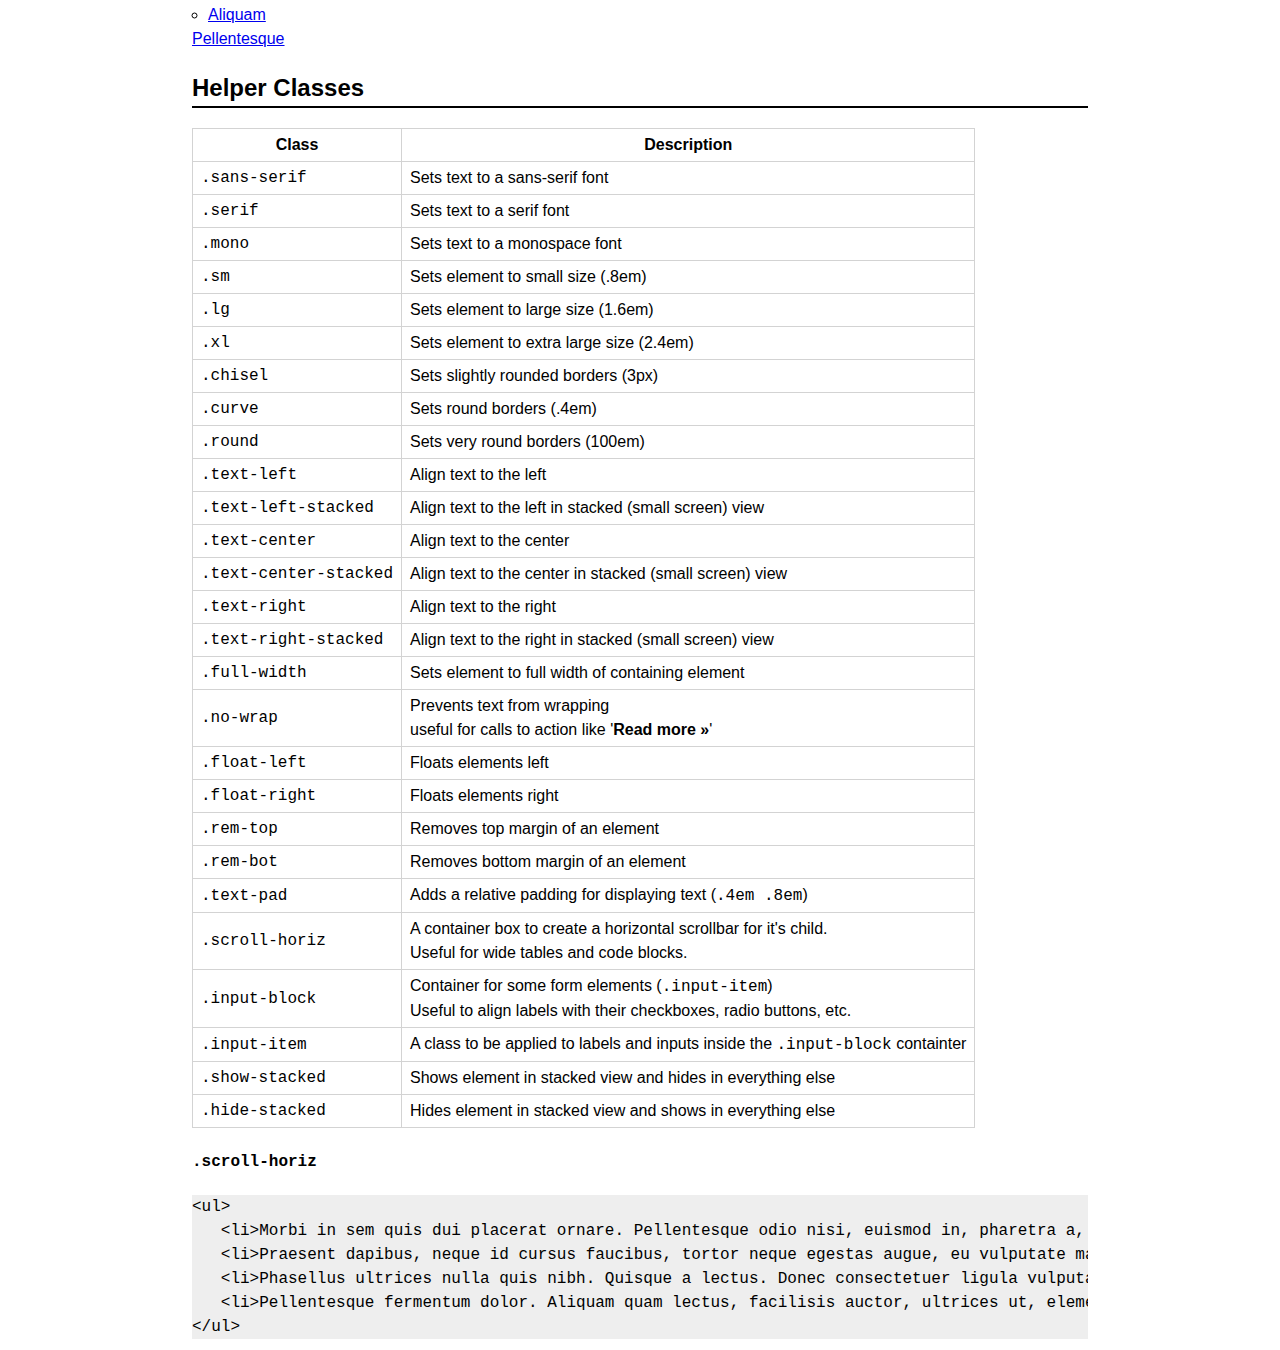
==== commit 44da1005: "EOW Changes" ====
--- a/index.html
+++ b/index.html
@@ -5,37 +5,33 @@
 <title>whatever.css</title>
 <meta charset="utf-8" />
 <meta name="viewport" content="width=device-width, initial-scale=1" />
-
-<link rel="stylesheet" type="text/css" href="normalize.min.css" media="all">
-<link rel="stylesheet" type="text/css" href="whatever.css" media="all">
-<link rel="stylesheet" type="text/css" href="demo.css" media="all">
-
+<link rel="stylesheet" type="text/css" href="whatever.css" media="all" />
+<link rel="stylesheet" type="text/css" href="demo.css" media="all" />
 </head>
 
 <body>
 
 <div class="container">
-
 	<h1 class="demo-title">whatever<span>.css</span></h1>
-	<p class="demo-sub-title">an unassuming css base file to make whatever</p>
+	<p class="demo-sub-title">an unassuming css base that adheres to best practices and better defaults with a little framework love to top it off.</p>
 
 	<h2 class="demo-header">Grid</h2>
 	<p>A simple grid. Use 1-8 columns, gutters or not, with column skipping and reversing, and column stacking in mobile or not.</p>
 	<div class="demo-grid">
 		<div class="row">
-			<div class="col span-1-3 demo-col mono">.span-1-3</div>
-			<div class="col span-2-3 demo-col mono">.span-2-3</div>
+			<div class="col span-1-3 mono demo-col">.span-1-3</div>
+			<div class="col span-2-3 mono demo-col">.span-2-3</div>
 		</div>
 		<div class="row reverse">
-			<div class="col span-1-3 demo-col mono">.span-1-3</div>
-			<div class="col span-2-3 demo-col mono">.span-2-3</div>
+			<div class="col span-1-3 mono demo-col">.span-1-3</div>
+			<div class="col span-2-3 mono demo-col">.span-2-3</div>
 		</div>
 		<div class="row">
-			<div class="col span-2-3 skip-1-3 demo-col mono">.span-2-3.skip-1-3</div>
+			<div class="col span-2-3 skip-1-3 mono demo-col">.span-2-3.skip-1-3</div>
 		</div>
 		<div class="row spaced">
-			<div class="col span-1-3"><div class="demo-col mono">.span-1-3</div></div>
-			<div class="col span-2-3"><div class="demo-col mono">.span-2-3</div></div>
+			<div class="col span-1-3"><div class="mono demo-col">.span-1-3</div></div>
+			<div class="col span-2-3"><div class="mono demo-col">.span-2-3</div></div>
 		</div>
 	</div>
 
@@ -85,16 +81,29 @@
 	<button>button</button>
 
 	<p>With <span class="mono">.btn</span> class</p>
-	<a class="btn">a.btn</a>
-	<div class="btn">div.btn</div>
-
-	<p>Input type</p>
-	<input type="button" value="button" />
-	<input type="submit" value="submit" />
-	<input type="reset" value="reset" />
+	<a class="btn" href="#0">a.btn</a>
+	<div class="btn" tabindex="0">div.btn</div>
+
+	<p>Inputs with <span class="mono">.btn</span> class</p>
+	<input type="button" class="btn" value="button" />
+	<input type="submit" class="btn" value="submit" />
+	<input type="reset" class="btn" value="reset" />
 
 	<p>Diabled</p>
 	<button disabled>button</button>
+
+	<p>With stuff inside</p>
+	<button><img src="http://placekitten.com/g/64/64" /> Image</button>
+	<button>Lorem Ipsum &raquo;</button>
+
+	<p>Using helper classes</p>
+	<button class="xl">.xl button</button>
+	<button class="lg">.lg button</button>
+	<button class="sm">.sm button</button>
+	<button class="full-width">.full-width button</button>
+	<button class="chisel">.chisel button</button>
+	<button class="curve">.curve button</button>
+	<button class="round">.round button</button>
 
 	<h3>Fieldset</h3>
 	<fieldset>
@@ -187,6 +196,18 @@
 				<td>Sets text to a monospace font</td>
 			</tr>
 			<tr>
+				<td class="mono">.sm</td>
+				<td>Sets element to small size (.8em)</td>
+			</tr>
+			<tr>
+				<td class="mono">.lg</td>
+				<td>Sets element to large size (1.6em)</td>
+			</tr>
+			<tr>
+				<td class="mono">.xl</td>
+				<td>Sets element to extra large size (2.4em)</td>
+			</tr>
+			<tr>
 				<td class="mono">.chisel</td>
 				<td>Sets slightly rounded borders (3px)</td>
 			</tr>
@@ -203,6 +224,10 @@
 				<td>Align text to the left</td>
 			</tr>
 			<tr>
+				<td class="mono">.text-left-stacked</td>
+				<td>Align text to the left in stacked (small screen) view</td>
+			</tr>
+			<tr>
 				<td class="mono">.text-center</td>
 				<td>Align text to the center</td>
 			</tr>
@@ -215,12 +240,16 @@
 				<td>Align text to the right</td>
 			</tr>
 			<tr>
+				<td class="mono">.text-right-stacked</td>
+				<td>Align text to the right in stacked (small screen) view</td>
+			</tr>
+			<tr>
 				<td class="mono">.full-width</td>
 				<td>Sets element to full width of containing element</td>
 			</tr>
 			<tr>
 				<td class="mono">.no-wrap</td>
-				<td>Prevents words from wrapping</td>
+				<td>Prevents text from wrapping<br />useful for calls to action like '<strong>Read more &raquo;</strong>'</td>
 			</tr>
 			<tr>
 				<td class="mono">.float-left</td>
@@ -231,18 +260,6 @@
 				<td>Floats elements right</td>
 			</tr>
 			<tr>
-				<td class="mono">.inline</td>
-				<td>Sets element display to <span class="mono">inline</span></td>
-			</tr>
-			<tr>
-				<td class="mono">.block</td>
-				<td>Sets element display to <span class="mono">block</span></td>
-			</tr>
-			<tr>
-				<td class="mono">.inline-block</td>
-				<td>Sets element display to <span class="mono">inline-block</span></td>
-			</tr>
-			<tr>
 				<td class="mono">.rem-top</td>
 				<td>Removes top margin of an element</td>
 			</tr>
@@ -257,6 +274,22 @@
 			<tr>
 				<td class="mono">.scroll-horiz</td>
 				<td>A container box to create a horizontal scrollbar for it's child. <br />Useful for wide tables and code blocks.</td>
+			</tr>
+			<tr>
+				<td class="mono">.input-block</td>
+				<td>Container for some form elements (<code>.input-item</code>) <br />Useful to align labels with their checkboxes, radio buttons, etc.</td>
+			</tr>
+			<tr>
+				<td class="mono">.input-item</td>
+				<td>A class to be applied to labels and inputs inside the <code>.input-block</code> containter</td>
+			</tr>
+			<tr>
+				<td class="mono">.show-stacked</td>
+				<td>Shows element in stacked view and hides in everything else</td>
+			</tr>
+			<tr>
+				<td class="mono">.hide-stacked</td>
+				<td>Hides element in stacked view and shows in everything else</td>
 			</tr>
 		</tbody>
 	</table>
--- a/whatever.css
+++ b/whatever.css
@@ -1,23 +1,26 @@
 /*
 whatever.css
+http://github.com/jephrei/whatever
 */
 
+@import url('normalize.min.css');
+
 html {
-	font: 100 16px/1.5 sans-serif; /* better default font */
-	-moz-box-sizing: border-box; /* border box sizing for mozilla */
-	box-sizing: border-box; /* border box sizing */
+	font: 400 16px/1.5 sans-serif;
+	-moz-box-sizing: border-box;
+	box-sizing: border-box;
 }
 
 *, *:before, *:after {
-	-moz-box-sizing: inherit; /* inherit box sizing for mozilla */
-	box-sizing: inherit; /* inherit box sizing */
-}
-
-body { margin: 0; /* remove body margin */ }
+	-moz-box-sizing: inherit;
+	box-sizing: inherit;
+}
+
+body { margin: 0; }
 
 a img {
-	border: none; /* removes border on older browsers */
-	vertical-align: middle; /* vertically centers images in links */
+	border: none;
+	vertical-align: middle;
 }
 
 img,
@@ -25,130 +28,116 @@
 video,
 audio,
 canvas,
-input { max-width: 100%; /* keep elements in container */ }
-
-ul { padding-left: 1em; /* bullets flush left */ }
-ol { padding-left: 1.3em; /* bullets flush left */ }
+input { max-width: 100%; }
+
+ul { padding-left: 1em; }
+ol { padding-left: 1.3em; }
 
 abbr[title],
-acronym[title] { border-bottom: .1em dotted; /* add abbreviation style */ }
-
-hr { /* basic hr style */
+acronym[title] { border-bottom: .1em dotted; }
+
+hr {
 	height: .1em;
 	border: none;
-	color: #000;
-	background-color: #000;
+	color: black;
+	background-color: black;
 }
 
 table {
-	table-layout: fixed; /* a more reliable table */
-	border-collapse: collapse; /* keep it tight */
-	margin: 1em 0; /* typical element margins */
+	table-layout: fixed;
+	border-collapse: collapse;
+	margin: 1em 0;
 }
 th,
-td { /* basic table style */
+td {
 	padding: .25em .5em;
-	border: solid .1em #c0c0c0;
-}
-
-input {
-	font-size: inherit; /* fixes some inputs not resizing */
-}
-input[type='button'] {
-	-webkit-appearance: none;
-}
-input[type='range'] {
-	margin: 0; /* remove side margins */
-}
+	border: .1em solid lightgray;
+}
+
+input { font-size: inherit; }
+input[type='button'] { -webkit-appearance: none; }
+input[type='range'] { margin: 0; }
 
 textarea {
-	font: inherit; /* remove monospace styling */
-	max-width: 100%; /* prevent from resizing past container */
-}
-
-select { font-size: inherit; /* fixes select not resizing */ }
-
-iframe { border: 0; /* remove border */ }
+	font: inherit;
+	max-width: 100%;
+}
+
+select { font-size: inherit; }
+
+iframe { border: 0; }
 
 fieldset {
-	border-width: .1em; /* font relative border width */
+	border-width: .1em;
 	margin: 1em 0;
 }
 
-legend { padding: 0; /* aligns legend with fieldset content */ }
-
-blockquote { margin: 1em 2.5em; /* font relative margins */ }
-
-figure { margin: 1em 0; /* typical element margins */ }
+legend { padding: 0; }
+
+blockquote { margin: 1em 2.5em; }
+
+figure { margin: 1em 0; }
 
 small { line-height: 1; }
 
-dd { margin-left: 2.5em; /* font relative margin */ }
+dd { margin-left: 2.5em; }
 
 button,
-.btn,
-input[type='button'],
-input[type='submit'],
-input[type='reset'] { /* basic button style */
+.btn {
 	font-size: inherit;
-	font-weight: normal;
+	font-weight: 400;
     line-height: 1.2;
 	display: inline-block;
-	margin-bottom: .25em;
+	margin-bottom: 4px;
     padding: .5em 1em;
-    border: none;
+    border: 2px solid;
 	color: inherit;
-    background-color: #ddd;
+    background-color: whitesmoke;
     vertical-align: middle;
     text-align: center;
     text-decoration: none;
     cursor: pointer;
 }
-.btn:visited {
-
-}
-
+button > *,
+.btn > * {
+	vertical-align: middle;
+}
 button:hover,
-.btn:hover,
-input[type='button']:hover,
-input[type='submit']:hover,
-input[type='reset']:hover { /* basic hover button style */
-    background-color: #eee;
+.btn:hover {
+    background-color: lightskyblue;
 	text-decoration: none;
-}
-
-button:not([disabled]):active,
-.btn:not([disabled]):active,
-input[type='button']:not([disabled]):active,
-input[type='submit']:not([disabled]):active,
-input[type='reset']:not([disabled]):active { /* basic active button style */
 	outline: none;
 }
-
-button[disabled],
-.btn[disabled],
-input[type='button'][disabled],
-input[type='submit'][disabled],
-input[type='reset'][disabled] { /* basic diasbled button style */
-    background-color: #eee;
-    color: #bbb;
-    text-shadow: none;
+button:active,
+.btn:active {
+	background-color: coral;
+	outline: none;
+}
+
+button:disabled,
+.btn:disabled {
+    background-color: whitesmoke;
+    color: lightgray;
     cursor: not-allowed;
 }
 
-nav > ul { /* basic nav ul styles */
+nav > ul {
     margin: 0;
     padding-left: 0;
     list-style-type: none;
 	font-weight: normal;
 }
 
-nav a:not([href]) { cursor: default; /* remove pointer on nav links with no destination */ }
+nav a:not([href]) { cursor: default; }
 
 .sans-serif { font-family: sans-serif; }
 .serif { font-family: serif; }
 .mono { font-family: monospace; }
 
+.sm { font-size: .8em; }
+.lg { font-size: 1.6em; }
+.xl { font-size: 2.4em; }
+
 .chisel { border-radius: 3px; }
 .curve { border-radius: .4em; }
 .round { border-radius: 100em; }
@@ -164,20 +153,22 @@
 .float-left { float: left; }
 .float-right { float: right; }
 
-.inline { display: inline; }
-.block { display: block; }
-.inline-block { display: inline-block; }
-
 .rem-top { margin-top: 0; }
 .rem-bot { margin-bottom: 0; }
 
 .text-pad { padding: .4em .8em; }
 
-.scroll-horiz { /* a horizontally scrollable container div for wide elements */
+.scroll-horiz {
 	overflow-x: visible;
 	overflow-y: hidden;
 	-webkit-overflow-scrolling: touch;
 }
+
+.input-block {
+    display: table;
+    table-layout: fixed;
+}
+.input-item { display: table-cell; }
 
 /*== GRID ==*/
 .container {
@@ -298,10 +289,9 @@
 .row.reverse > .col.skip-1-7 { margin-right: 14.285%; }
 .row.reverse > .col.skip-1-8 { margin-right: 12.5%; }
 
-
 nav ul:after,
 .cf:after,
-.row:after { /* clearfix for floated children */
+.row:after {
   content: "";
   display: table;
   clear: both;
@@ -338,7 +328,9 @@
 		margin-left: 0;
 	}
 
+	.text-left-stacked { text-align: left; }
 	.text-center-stacked { text-align: center; }
+	.text-right-stacked { text-align: right; }
 
 	.hide-stacked { display: none; }
 }
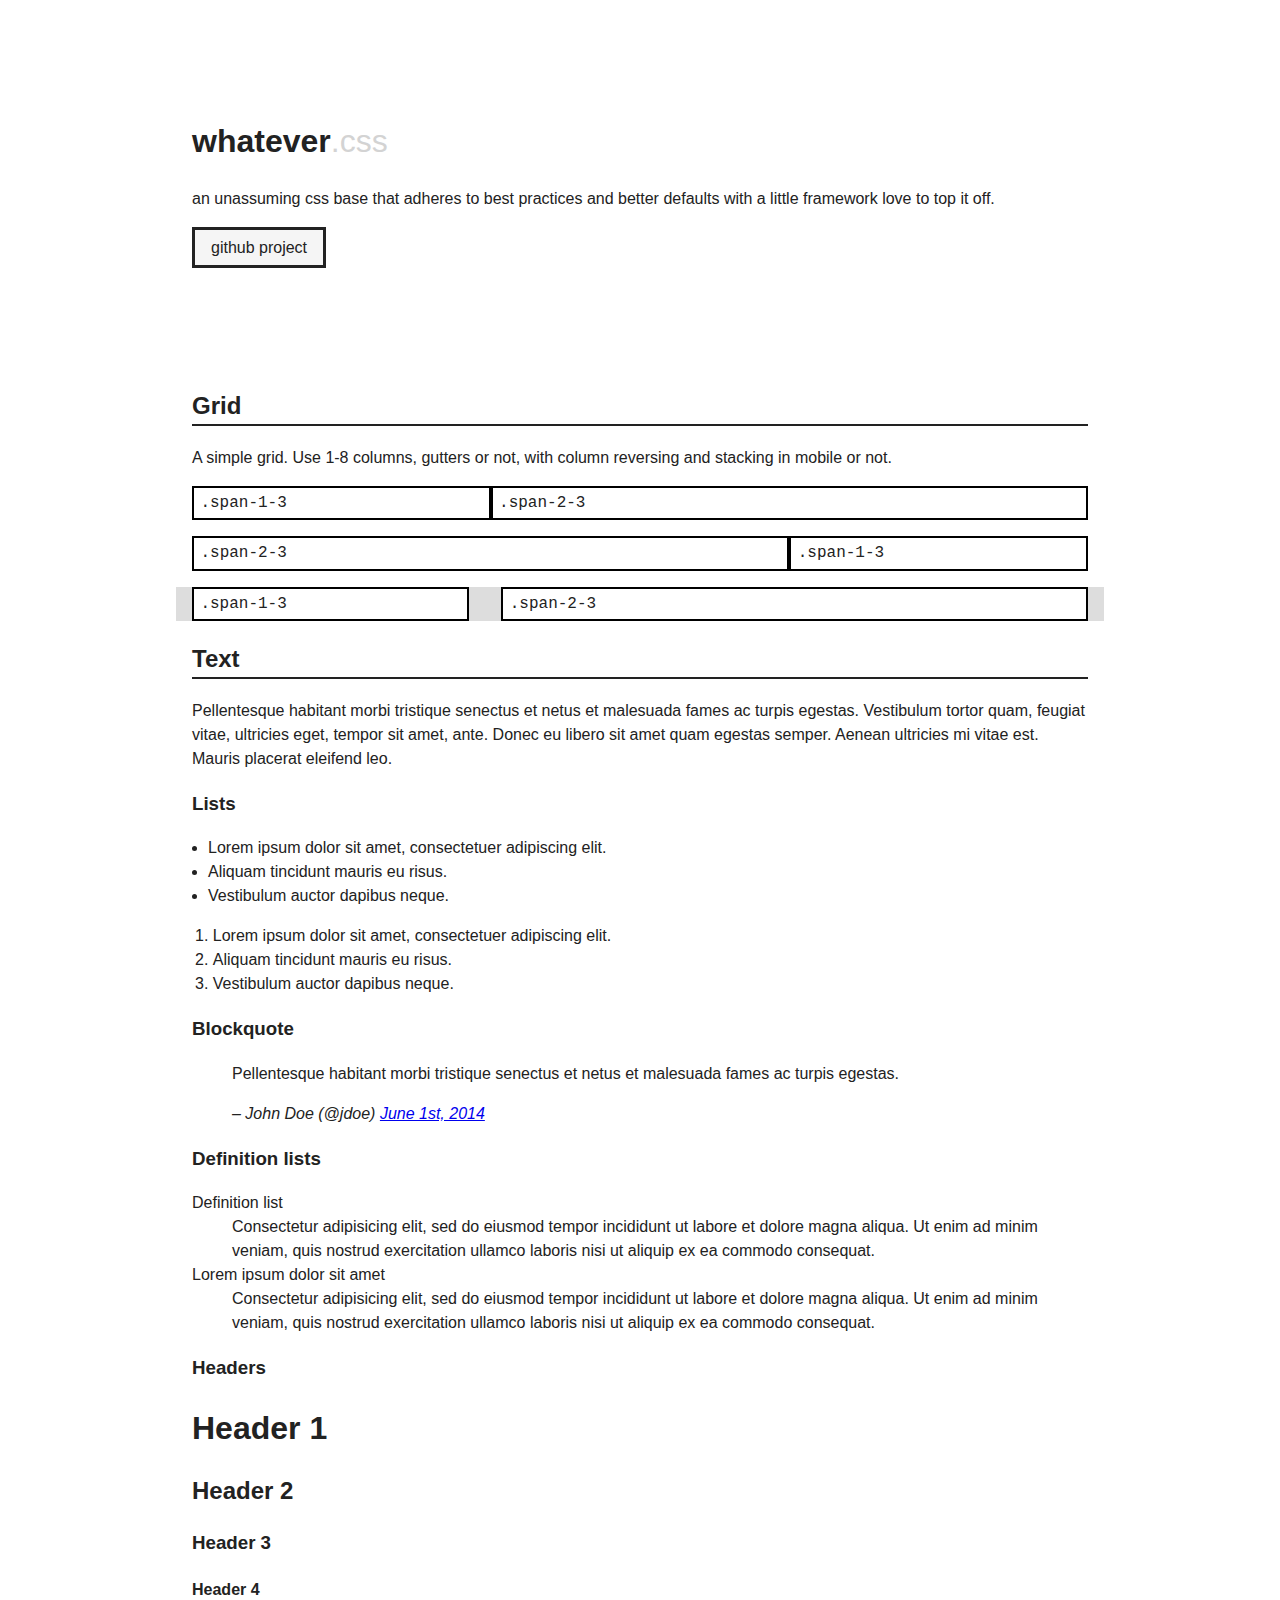
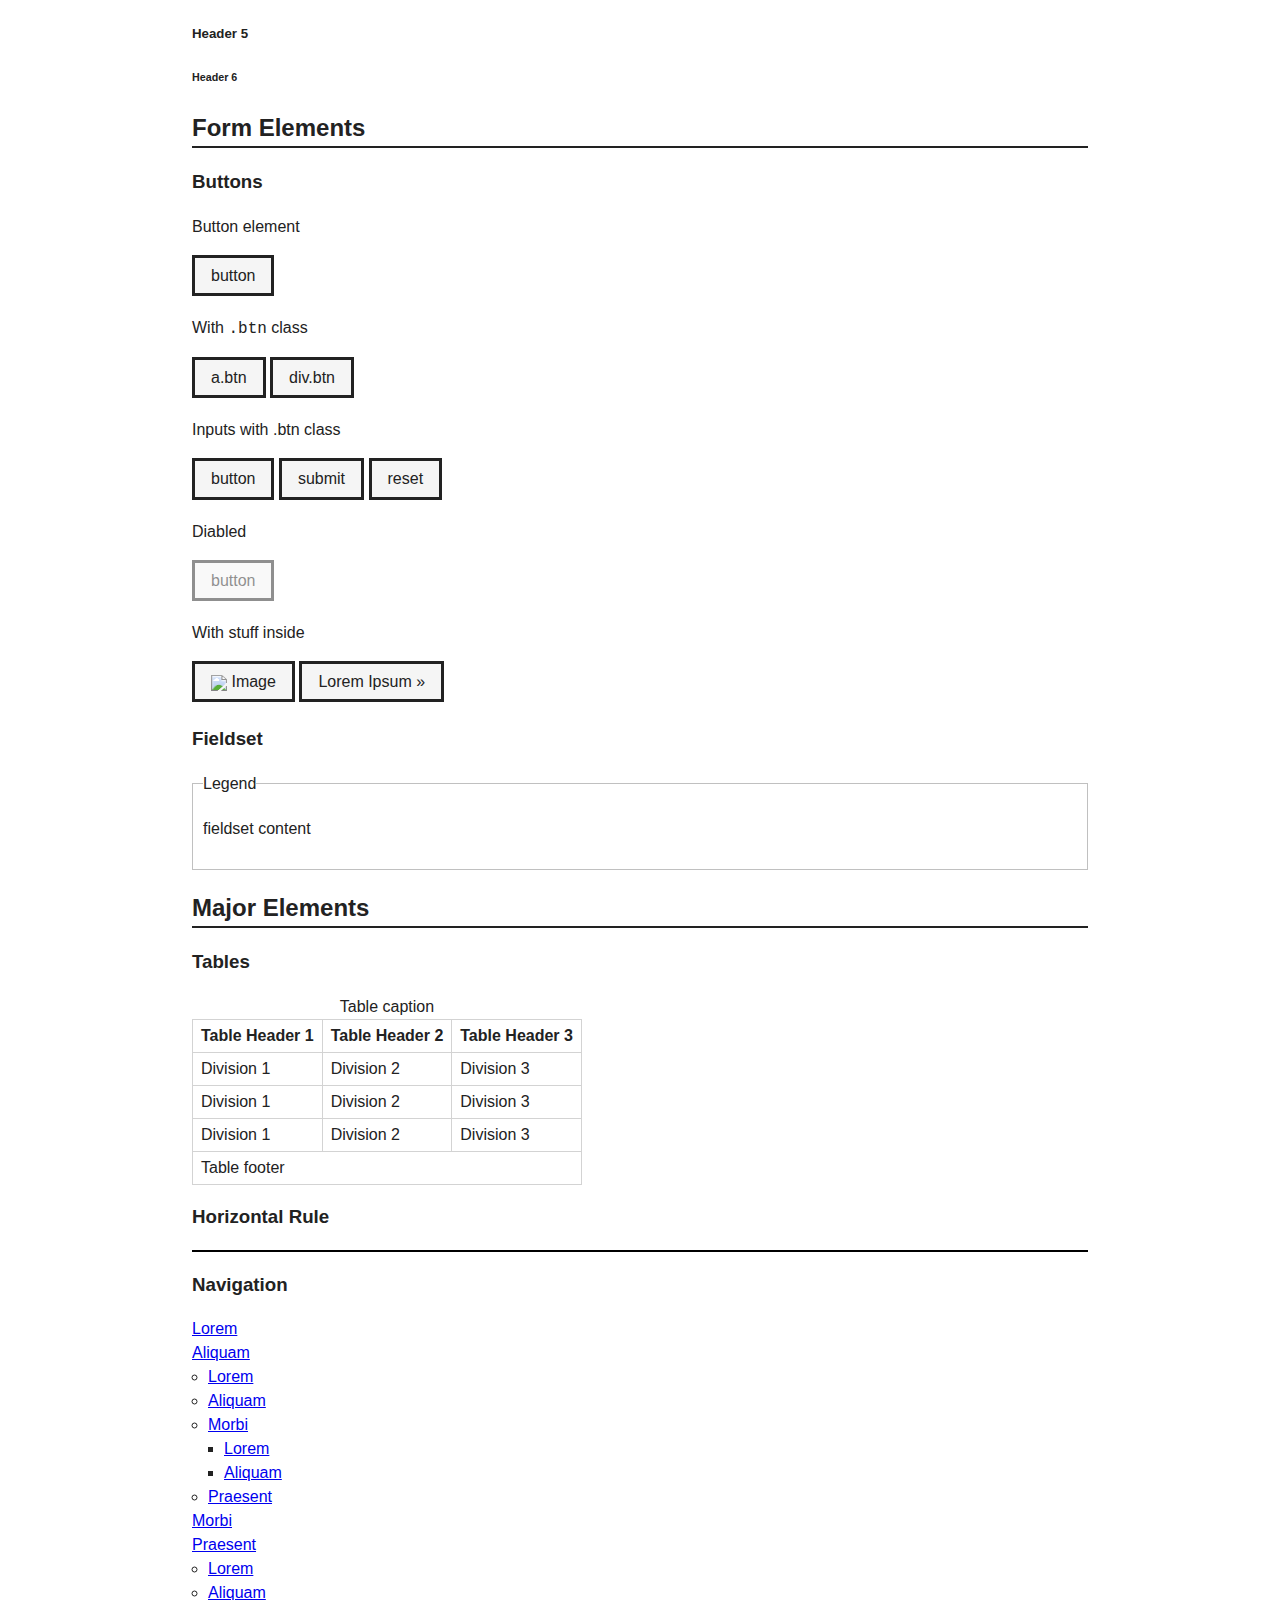
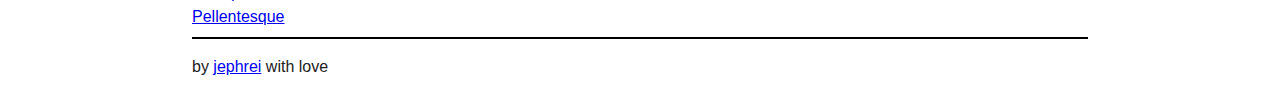
==== commit 34046714: "Minimizing Update" ====
--- a/index.html
+++ b/index.html
@@ -12,26 +12,26 @@
 <body>
 
 <div class="container">
-	<h1 class="demo-title">whatever<span>.css</span></h1>
-	<p class="demo-sub-title">an unassuming css base that adheres to best practices and better defaults with a little framework love to top it off.</p>
+	<div class="demo-title">
+		<h1>whatever<span>.css</span></h1>
+		<p>an unassuming css base that adheres to best practices and better defaults with a little framework love to top it off.</p>
+		<a class="btn" href="http://github.com/jephrei/whatever">github project</a>
+	</div>
 
 	<h2 class="demo-header">Grid</h2>
-	<p>A simple grid. Use 1-8 columns, gutters or not, with column skipping and reversing, and column stacking in mobile or not.</p>
+	<p>A simple grid. Use 1-8 columns, gutters or not, with column reversing and stacking in mobile or not.</p>
 	<div class="demo-grid">
 		<div class="row">
-			<div class="col span-1-3 mono demo-col">.span-1-3</div>
-			<div class="col span-2-3 mono demo-col">.span-2-3</div>
+			<div class="col span-1-3 demo-mono demo-col">.span-1-3</div>
+			<div class="col span-2-3 demo-mono demo-col">.span-2-3</div>
 		</div>
 		<div class="row reverse">
-			<div class="col span-1-3 mono demo-col">.span-1-3</div>
-			<div class="col span-2-3 mono demo-col">.span-2-3</div>
-		</div>
-		<div class="row">
-			<div class="col span-2-3 skip-1-3 mono demo-col">.span-2-3.skip-1-3</div>
+			<div class="col span-1-3 demo-mono demo-col">.span-1-3</div>
+			<div class="col span-2-3 demo-mono demo-col">.span-2-3</div>
 		</div>
 		<div class="row spaced">
-			<div class="col span-1-3"><div class="mono demo-col">.span-1-3</div></div>
-			<div class="col span-2-3"><div class="mono demo-col">.span-2-3</div></div>
+			<div class="col span-1-3"><div class="demo-mono demo-col">.span-1-3</div></div>
+			<div class="col span-2-3"><div class="demo-mono demo-col">.span-2-3</div></div>
 		</div>
 	</div>
 
@@ -78,39 +78,29 @@
 	<h3>Buttons</h3>
 
 	<p>Button element</p>
-	<button>button</button>
+	<button class="btn">button</button>
 
-	<p>With <span class="mono">.btn</span> class</p>
+	<p>With <span class="demo-mono">.btn</span> class</p>
 	<a class="btn" href="#0">a.btn</a>
 	<div class="btn" tabindex="0">div.btn</div>
 
-	<p>Inputs with <span class="mono">.btn</span> class</p>
+	<p>Inputs with <span class="demo-demo-mono">.btn</span> class</p>
 	<input type="button" class="btn" value="button" />
 	<input type="submit" class="btn" value="submit" />
 	<input type="reset" class="btn" value="reset" />
 
 	<p>Diabled</p>
-	<button disabled>button</button>
+	<button class="btn" disabled>button</button>
 
 	<p>With stuff inside</p>
-	<button><img src="http://placekitten.com/g/64/64" /> Image</button>
-	<button>Lorem Ipsum &raquo;</button>
-
-	<p>Using helper classes</p>
-	<button class="xl">.xl button</button>
-	<button class="lg">.lg button</button>
-	<button class="sm">.sm button</button>
-	<button class="full-width">.full-width button</button>
-	<button class="chisel">.chisel button</button>
-	<button class="curve">.curve button</button>
-	<button class="round">.round button</button>
+	<button class="btn"><img src="http://placekitten.com/g/64/64" /> Image</button>
+	<button class="btn">Lorem Ipsum &raquo;</button>
 
 	<h3>Fieldset</h3>
 	<fieldset>
 		<legend>Legend</legend>
 		<p>fieldset content</p>
 	</fieldset>
-
 
 	<h2 class="demo-header">Major Elements</h2>
 	<h3>Tables</h3>
@@ -148,6 +138,10 @@
 		</tbody>
 	</table>
 
+	<h3>Horizontal Rule</h3>
+	<hr />
+
+
 	<h3>Navigation</h3>
 	<nav>
 		<ul>
@@ -176,132 +170,10 @@
 		</ul>
 	</nav>
 
-	<h2 class="demo-header">Helper Classes</h2>
-	<table>
-		<thead>
-			<th>Class</th>
-			<th>Description</th>
-		</thead>
-		<tbody>
-			<tr>
-				<td class="mono">.sans-serif</td>
-				<td>Sets text to a sans-serif font</td>
-			</tr>
-			<tr>
-				<td class="mono">.serif</td>
-				<td>Sets text to a serif font</td>
-			</tr>
-			<tr>
-				<td class="mono">.mono</td>
-				<td>Sets text to a monospace font</td>
-			</tr>
-			<tr>
-				<td class="mono">.sm</td>
-				<td>Sets element to small size (.8em)</td>
-			</tr>
-			<tr>
-				<td class="mono">.lg</td>
-				<td>Sets element to large size (1.6em)</td>
-			</tr>
-			<tr>
-				<td class="mono">.xl</td>
-				<td>Sets element to extra large size (2.4em)</td>
-			</tr>
-			<tr>
-				<td class="mono">.chisel</td>
-				<td>Sets slightly rounded borders (3px)</td>
-			</tr>
-			<tr>
-				<td class="mono">.curve</td>
-				<td>Sets round borders (.4em)</td>
-			</tr>
-			<tr>
-				<td class="mono">.round</td>
-				<td>Sets very round borders (100em)</td>
-			</tr>
-			<tr>
-				<td class="mono">.text-left</td>
-				<td>Align text to the left</td>
-			</tr>
-			<tr>
-				<td class="mono">.text-left-stacked</td>
-				<td>Align text to the left in stacked (small screen) view</td>
-			</tr>
-			<tr>
-				<td class="mono">.text-center</td>
-				<td>Align text to the center</td>
-			</tr>
-			<tr>
-				<td class="mono">.text-center-stacked</td>
-				<td>Align text to the center in stacked (small screen) view</td>
-			</tr>
-			<tr>
-				<td class="mono">.text-right</td>
-				<td>Align text to the right</td>
-			</tr>
-			<tr>
-				<td class="mono">.text-right-stacked</td>
-				<td>Align text to the right in stacked (small screen) view</td>
-			</tr>
-			<tr>
-				<td class="mono">.full-width</td>
-				<td>Sets element to full width of containing element</td>
-			</tr>
-			<tr>
-				<td class="mono">.no-wrap</td>
-				<td>Prevents text from wrapping<br />useful for calls to action like '<strong>Read more &raquo;</strong>'</td>
-			</tr>
-			<tr>
-				<td class="mono">.float-left</td>
-				<td>Floats elements left</td>
-			</tr>
-			<tr>
-				<td class="mono">.float-right</td>
-				<td>Floats elements right</td>
-			</tr>
-			<tr>
-				<td class="mono">.rem-top</td>
-				<td>Removes top margin of an element</td>
-			</tr>
-			<tr>
-				<td class="mono">.rem-bot</td>
-				<td>Removes bottom margin of an element</td>
-			</tr>
-			<tr>
-				<td class="mono">.text-pad</td>
-				<td>Adds a relative padding for displaying text (<span class="mono">.4em .8em</span>)</td>
-			</tr>
-			<tr>
-				<td class="mono">.scroll-horiz</td>
-				<td>A container box to create a horizontal scrollbar for it's child. <br />Useful for wide tables and code blocks.</td>
-			</tr>
-			<tr>
-				<td class="mono">.input-block</td>
-				<td>Container for some form elements (<code>.input-item</code>) <br />Useful to align labels with their checkboxes, radio buttons, etc.</td>
-			</tr>
-			<tr>
-				<td class="mono">.input-item</td>
-				<td>A class to be applied to labels and inputs inside the <code>.input-block</code> containter</td>
-			</tr>
-			<tr>
-				<td class="mono">.show-stacked</td>
-				<td>Shows element in stacked view and hides in everything else</td>
-			</tr>
-			<tr>
-				<td class="mono">.hide-stacked</td>
-				<td>Hides element in stacked view and shows in everything else</td>
-			</tr>
-		</tbody>
-	</table>
 
-	<h4 class="mono">.scroll-horiz</h4>
-	<pre class="scroll-horiz demo-bg-gray"><code>&lt;ul>
-   &lt;li>Morbi in sem quis dui placerat ornare. Pellentesque odio nisi, euismod in, pharetra a, ultricies in, diam. Sed arcu. Cras consequat.&lt;/li>
-   &lt;li>Praesent dapibus, neque id cursus faucibus, tortor neque egestas augue, eu vulputate magna eros eu erat. Aliquam erat volutpat. Nam dui mi, tincidunt quis, accumsan porttitor, facilisis luctus, metus.&lt;/li>
-   &lt;li>Phasellus ultrices nulla quis nibh. Quisque a lectus. Donec consectetuer ligula vulputate sem tristique cursus. Nam nulla quam, gravida non, commodo a, sodales sit amet, nisi.&lt;/li>
-   &lt;li>Pellentesque fermentum dolor. Aliquam quam lectus, facilisis auctor, ultrices ut, elementum vulputate, nunc.&lt;/li>
-&lt;/ul></code></pre>
+	<hr />
 
+	<p>by <a href="http://github.com/jephrei">jephrei</a> with love</p>
 
 </div>
 
--- a/whatever.css
+++ b/whatever.css
@@ -6,7 +6,8 @@
 @import url('normalize.min.css');
 
 html {
-	font: 400 16px/1.5 sans-serif;
+	color: #222;
+	font: 16px/1.5 sans-serif;
 	-moz-box-sizing: border-box;
 	box-sizing: border-box;
 }
@@ -34,10 +35,10 @@
 ol { padding-left: 1.3em; }
 
 abbr[title],
-acronym[title] { border-bottom: .1em dotted; }
+acronym[title] { border-bottom: .1rem dotted; }
 
 hr {
-	height: .1em;
+	height: .1rem;
 	border: none;
 	color: black;
 	background-color: black;
@@ -51,10 +52,11 @@
 th,
 td {
 	padding: .25em .5em;
-	border: .1em solid lightgray;
-}
-
-input { font-size: inherit; }
+	border: .1rem solid lightgray;
+}
+
+input,
+select { font-size: inherit; }
 input[type='button'] { -webkit-appearance: none; }
 input[type='range'] { margin: 0; }
 
@@ -63,112 +65,64 @@
 	max-width: 100%;
 }
 
-select { font-size: inherit; }
-
 iframe { border: 0; }
 
 fieldset {
-	border-width: .1em;
+	border-width: .1rem;
 	margin: 1em 0;
 }
 
-legend { padding: 0; }
-
-blockquote { margin: 1em 2.5em; }
-
-figure { margin: 1em 0; }
-
-small { line-height: 1; }
-
-dd { margin-left: 2.5em; }
-
-button,
+legend { padding: 0; } /* align legend with fieldset content */
+
+blockquote { margin: 1em 2.5em; } /* font relative margins */
+
+figure { margin: 1em 0; } /* standard margins */
+
+small { line-height: 1.2; }
+
+dd { margin-left: 2.5em; } /* font relative margins */
+
 .btn {
 	font-size: inherit;
 	font-weight: 400;
     line-height: 1.2;
 	display: inline-block;
-	margin-bottom: 4px;
+	margin-bottom: 4px; /* if row of buttons wrap, rule prevents them touching */
     padding: .5em 1em;
-    border: 2px solid;
-	color: inherit;
+    border: .2rem solid;
+	color: inherit; /* prevent link colors */
     background-color: whitesmoke;
     vertical-align: middle;
-    text-align: center;
+    text-align: center; /* for fixed width buttons */
     text-decoration: none;
     cursor: pointer;
-}
-button > *,
+	transition: color 0.4s, background-color 0.4s;
+}
 .btn > * {
 	vertical-align: middle;
 }
-button:hover,
-.btn:hover {
+.btn:not(:disabled):hover {
+	/*color: lightskyblue;*/
     background-color: lightskyblue;
-	text-decoration: none;
 	outline: none;
 }
-button:active,
-.btn:active {
+.btn:not(:disabled):active {
+	/*color: coral;*/
 	background-color: coral;
 	outline: none;
-}
-
-button:disabled,
+	transition: all 0s;
+}
 .btn:disabled {
-    background-color: whitesmoke;
-    color: lightgray;
+    opacity: .5;
     cursor: not-allowed;
 }
 
 nav > ul {
-    margin: 0;
+	margin: 0;
     padding-left: 0;
     list-style-type: none;
 	font-weight: normal;
 }
-
-nav a:not([href]) { cursor: default; }
-
-.sans-serif { font-family: sans-serif; }
-.serif { font-family: serif; }
-.mono { font-family: monospace; }
-
-.sm { font-size: .8em; }
-.lg { font-size: 1.6em; }
-.xl { font-size: 2.4em; }
-
-.chisel { border-radius: 3px; }
-.curve { border-radius: .4em; }
-.round { border-radius: 100em; }
-
-.text-left { text-align: left; }
-.text-center { text-align: center; }
-.text-right { text-align: right; }
-
-.full-width { width: 100%; }
-
-.no-wrap { white-space: nowrap; }
-
-.float-left { float: left; }
-.float-right { float: right; }
-
-.rem-top { margin-top: 0; }
-.rem-bot { margin-bottom: 0; }
-
-.text-pad { padding: .4em .8em; }
-
-.scroll-horiz {
-	overflow-x: visible;
-	overflow-y: hidden;
-	-webkit-overflow-scrolling: touch;
-}
-
-.input-block {
-    display: table;
-    table-layout: fixed;
-}
-.input-item { display: table-cell; }
 
 /*== GRID ==*/
 .container {
@@ -199,138 +153,48 @@
 }
 .row.reverse > .col {
 	float: right;
-	margin-left: 0;
-}
-
-.col.span-7-8 { width: 87.5%; }
-.col.span-6-7 { width: 85.714%; }
-.col.span-5-6 { width: 83.333%; }
-.col.span-4-5 { width: 80%; }
-.col.span-3-4,
-.col.span-6-8 { width: 75%; }
-.col.span-5-7 { width: 71.428%; }
-.col.span-2-3,
-.col.span-4-6 { width: 66.666%; }
-.col.span-5-8 { width: 62.5%; }
-.col.span-3-5 { width: 60%; }
-.col.span-4-7 { width: 57.142%; }
-.col.span-1-2,
-.col.span-2-4,
-.col.span-3-6,
-.col.span-4-8 { width: 50%; }
-.col.span-3-7 { width: 42.857%; }
-.col.span-2-5 { width: 40%; }
-.col.span-3-8 { width: 37.5%; }
-.col.span-1-3,
-.col.span-2-6 { width: 33.333%; }
-.col.span-2-7 { width: 28.571%; }
-.col.span-1-4,
-.col.span-2-8 { width: 25%; }
-.col.span-1-5 { width: 20%; }
-.col.span-1-6 { width: 16.666%; }
-.col.span-1-7 { width: 14.285%; }
-.col.span-1-8 { width: 12.5%; }
-
-.col.skip-7-8 { margin-left: 87.5%; }
-.col.skip-6-7 { margin-left: 85.714%; }
-.col.skip-5-6 { margin-left: 83.333%; }
-.col.skip-4-5 { margin-left: 80%; }
-.col.skip-3-4,
-.col.skip-6-8 { margin-left: 75%; }
-.col.skip-5-7 { margin-left: 71.428%; }
-.col.skip-2-3,
-.col.skip-4-6 { margin-left: 66.666%; }
-.col.skip-5-8 { margin-left: 62.5%; }
-.col.skip-3-5 { margin-left: 60%; }
-.col.skip-4-7 { margin-left: 57.142%; }
-.col.skip-1-2,
-.col.skip-2-4,
-.col.skip-3-6,
-.col.skip-4-8 { margin-left: 50%; }
-.col.skip-3-7 { margin-left: 42.857%; }
-.col.skip-2-5 { margin-left: 40%; }
-.col.skip-3-8 { margin-left: 37.5%; }
-.col.skip-1-3,
-.col.skip-2-6 { margin-left: 33.333%; }
-.col.skip-2-7 { margin-left: 28.571%; }
-.col.skip-1-4,
-.col.skip-2-8 { margin-left: 25%; }
-.col.skip-1-5 { margin-left: 20%; }
-.col.skip-1-6 { margin-left: 16.666%; }
-.col.skip-1-7 { margin-left: 14.285%; }
-.col.skip-1-8 { margin-left: 12.5%; }
-
-.row.reverse > .col.skip-7-8 { margin-right: 87.5%; }
-.row.reverse > .col.skip-6-7 { margin-right: 85.714%; }
-.row.reverse > .col.skip-5-6 { margin-right: 83.333%; }
-.row.reverse > .col.skip-4-5 { margin-right: 80%; }
-.row.reverse > .col.skip-3-4,
-.row.reverse > .col.skip-6-8 { margin-right: 75%; }
-.row.reverse > .col.skip-5-7 { margin-right: 71.428%; }
-.row.reverse > .col.skip-2-3,
-.row.reverse > .col.skip-4-6 { margin-right: 66.666%; }
-.row.reverse > .col.skip-5-8 { margin-right: 62.5%; }
-.row.reverse > .col.skip-3-5 { margin-right: 60%; }
-.row.reverse > .col.skip-4-7 { margin-right: 57.142%; }
-.row.reverse > .col.skip-1-2,
-.row.reverse > .col.skip-2-4,
-.row.reverse > .col.skip-3-6,
-.row.reverse > .col.skip-4-8 { margin-right: 50%; }
-.row.reverse > .col.skip-3-7 { margin-right: 42.857%; }
-.row.reverse > .col.skip-2-5 { margin-right: 40%; }
-.row.reverse > .col.skip-3-8 { margin-right: 37.5%; }
-.row.reverse > .col.skip-1-3,
-.row.reverse > .col.skip-2-6 { margin-right: 33.333%; }
-.row.reverse > .col.skip-2-7 { margin-right: 28.571%; }
-.row.reverse > .col.skip-1-4,
-.row.reverse > .col.skip-2-8 { margin-right: 25%; }
-.row.reverse > .col.skip-1-5 { margin-right: 20%; }
-.row.reverse > .col.skip-1-6 { margin-right: 16.666%; }
-.row.reverse > .col.skip-1-7 { margin-right: 14.285%; }
-.row.reverse > .col.skip-1-8 { margin-right: 12.5%; }
-
-nav ul:after,
-.cf:after,
+}
+
+.span-7-8 { width: 87.5%; }
+.span-6-7 { width: 85.714%; }
+.span-5-6 { width: 83.333%; }
+.span-4-5 { width: 80%; }
+.span-3-4,
+.span-6-8 { width: 75%; }
+.span-5-7 { width: 71.428%; }
+.span-2-3,
+.span-4-6 { width: 66.666%; }
+.span-5-8 { width: 62.5%; }
+.span-3-5 { width: 60%; }
+.span-4-7 { width: 57.142%; }
+.span-1-2,
+.span-2-4,
+.span-3-6,
+.span-4-8 { width: 50%; }
+.span-3-7 { width: 42.857%; }
+.span-2-5 { width: 40%; }
+.span-3-8 { width: 37.5%; }
+.span-1-3,
+.span-2-6 { width: 33.333%; }
+.span-2-7 { width: 28.571%; }
+.span-1-4,
+.span-2-8 { width: 25%; }
+.span-1-5 { width: 20%; }
+.span-1-6 { width: 16.666%; }
+.span-1-7 { width: 14.285%; }
+.span-1-8 { width: 12.5%; }
+
+nav ul:after, /* for floated li elements */
+.cf:after, /* for helper class */
 .row:after {
-  content: "";
-  display: table;
-  clear: both;
-}
-
-/*== MEDIA QUERIES ==*/
-@media only screen and (min-width: 1700px) { /* large screen */
-	body { font-size: 160%; }
-}
-
-@media only screen and (max-width: 1699px) and (min-width: 1300px)  { /* normal desktop */
-	body { font-size: 120%; }
-}
-
-@media only screen and (max-width: 1299px) and (min-width: 481px)  { /* small screen / tablet */
-
-}
-
-@media only screen and (min-width: 481px) { /* all but phone (stacked columns) */
-	.show-stacked { display: none; }
+    content: "";
+    display: table;
+    clear: both;
 }
 
 @media only screen and (max-width: 480px) { /* phone (stacked columns) */
-	body { font-size: 90%; }
-
 	.row:not(.no-stack) > .col {
 		float: none;
 		width: 100%;
 	}
-
-	.row:not(.no-stack) > .col[class*="skip-"],
-	.row:not(.no-stack).reverse > .col[class*="skip-"] /* for selectivity */ {
-		margin-right: 0;
-		margin-left: 0;
-	}
-
-	.text-left-stacked { text-align: left; }
-	.text-center-stacked { text-align: center; }
-	.text-right-stacked { text-align: right; }
-
-	.hide-stacked { display: none; }
-}
+}
--- a/demo.css
+++ b/demo.css
@@ -1,13 +1,10 @@
 .demo-title {
-    margin: 2em 0 0 0;
+    padding: 6em 0;
 }
 
-.demo-title span {
+.demo-title h1 span {
     font-weight: 100;
     color: lightgray;
-}
-.demo-sub-title {
-    margin: 0 0 4em 0;
 }
 
 h1.demo-header,
@@ -35,15 +32,4 @@
     background-color: #eee;
 }
 
-.demo-section {
-    min-height: 100vh;
-    padding: 2em 0;
-}
-
-.demo-hero {
-        background-image:
-/*        -webkit-radial-gradient(40% 50%, circle, transparent, #a95ed8),
-        -webkit-radial-gradient(20% 20%, 40vw 80vh, #80ebff, transparent);*/
-        radial-gradient(circle farthest-side, transparent, #a95ed8),
-        radial-gradient(circle farthest-side, #80ebff, transparent);
-}
+.demo-mono { font-family: monospace; }
